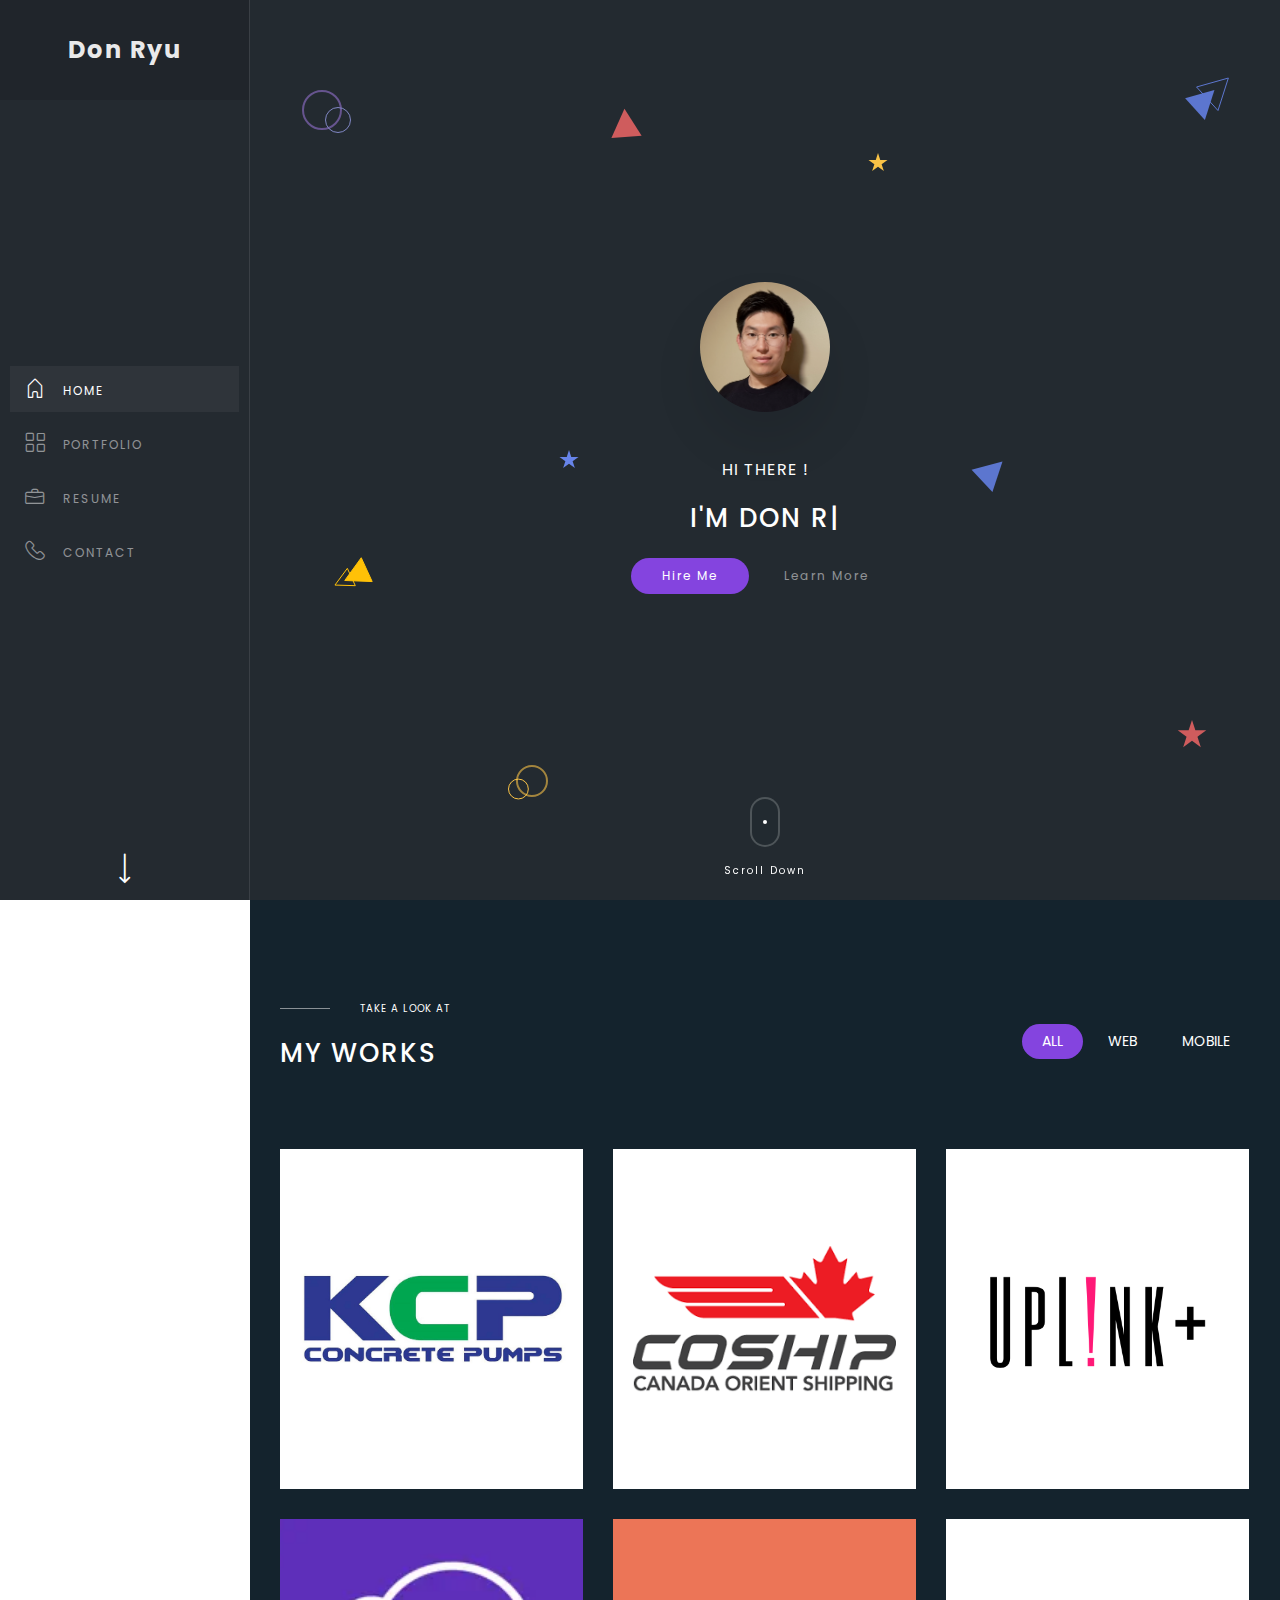
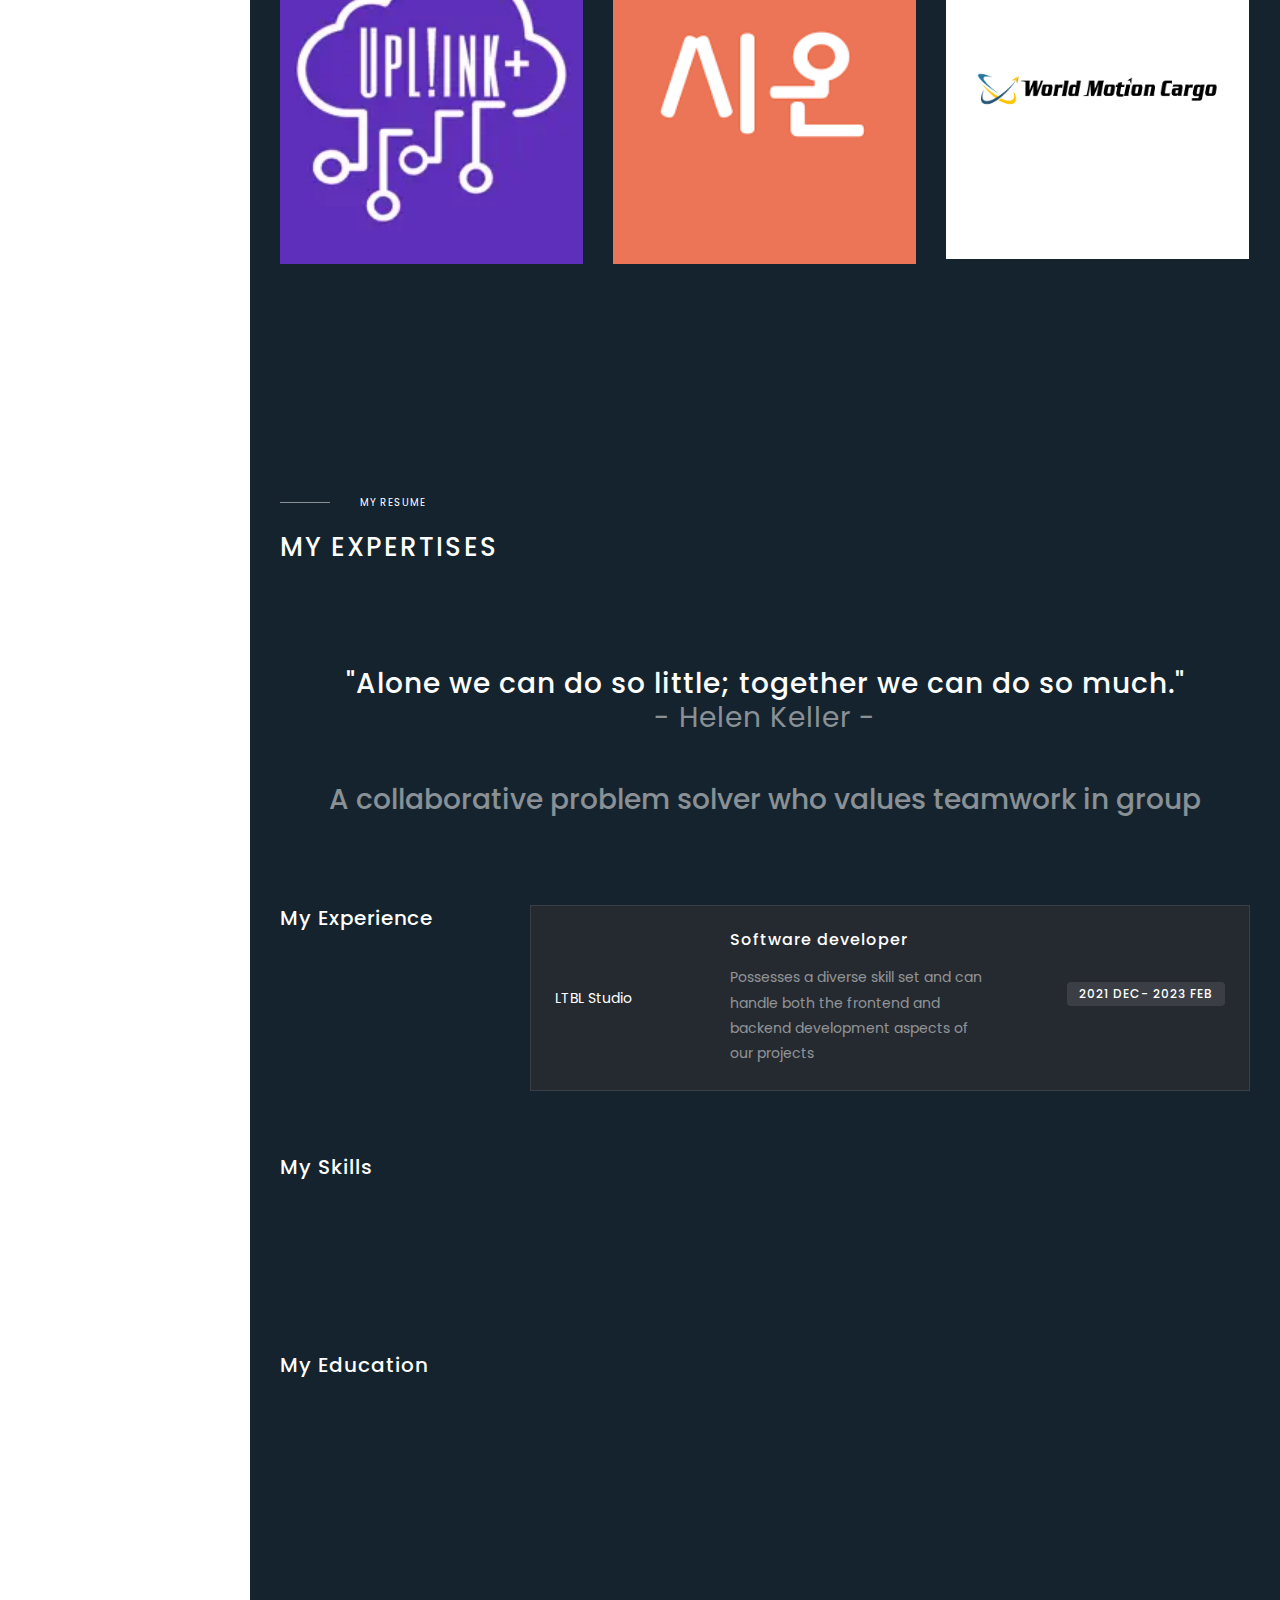
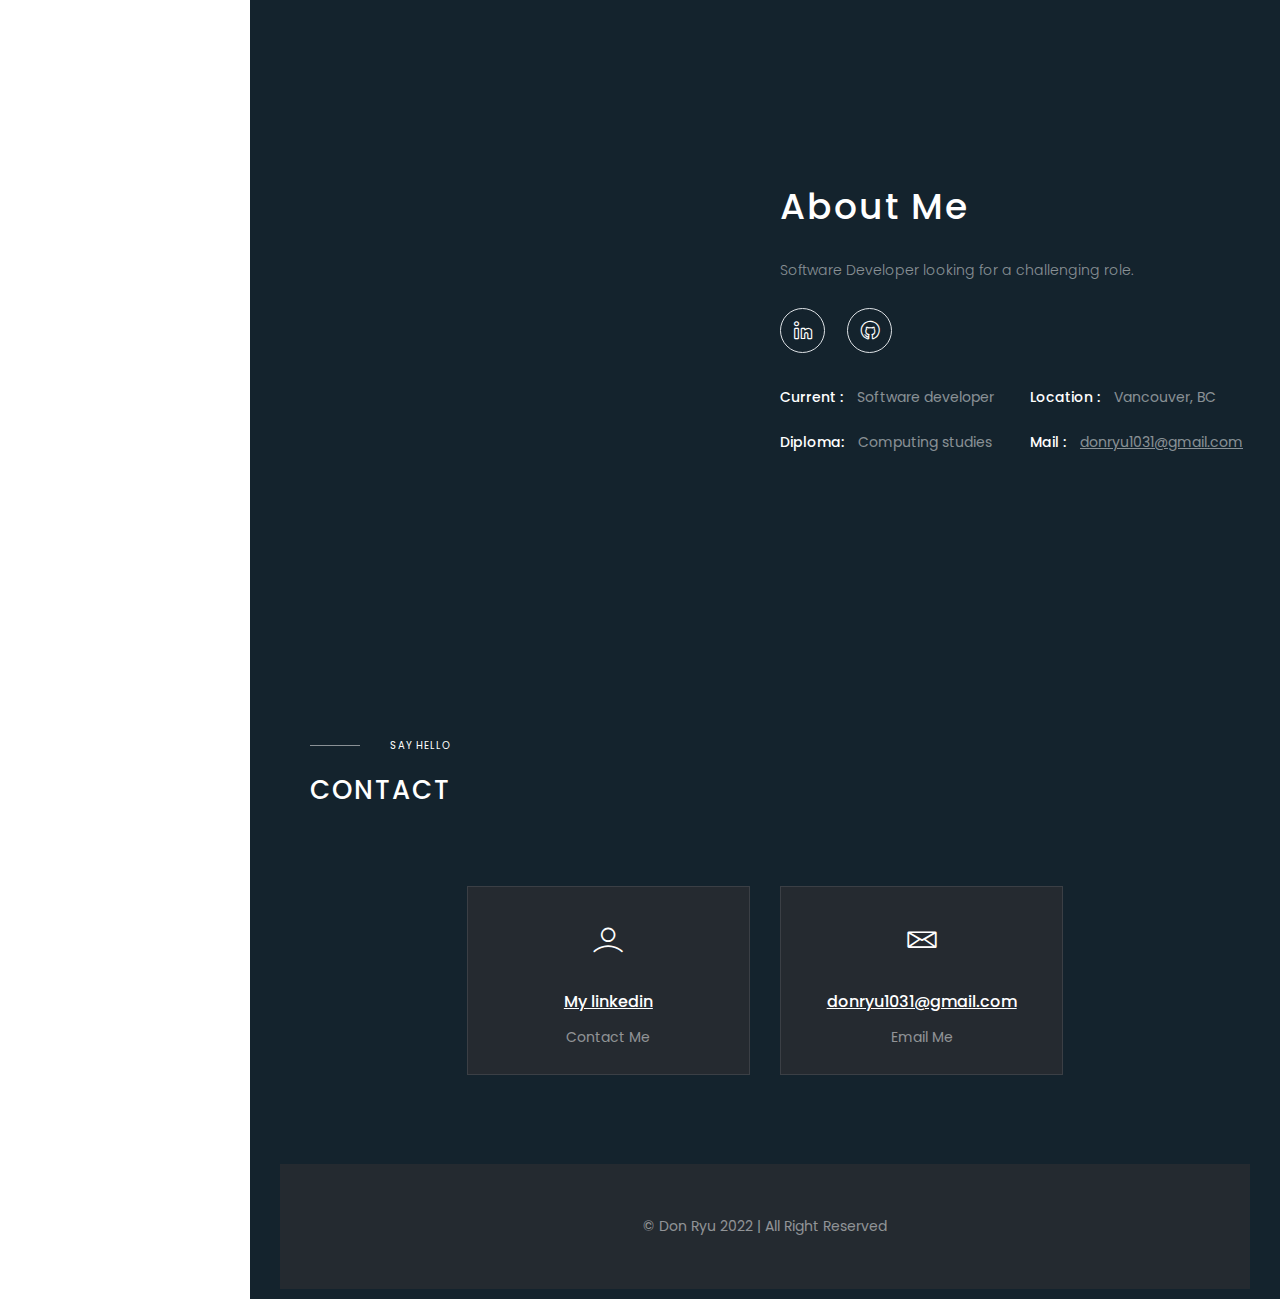
==== index.html @ 954c7724 "edit stack" ====
<!DOCTYPE html>
<html lang="en">
<head>
    <meta charset="UTF-8">
    <meta name="viewport" content="width=device-width, initial-scale=1">
    <title>Don Ryu</title>
    <meta name="description" content="Decker - Portfolio/CV/Resume HTML Template"/>
    <meta name="keywords"
          content="blog, business card, creative, creative portfolio, cv theme, online resume, personal, portfolio, professional cv, responsive portfolio, resume, resume theme, vcard"/>
    <meta name="author" content="beingeorge"/>
    <meta name="theme-color" content="#000">

    <!-- Vendor Css-->
    <link rel="stylesheet" href="assets/css/vendor.css"/>
    <link rel="stylesheet" href="assets/css/LineIcons.min.css"/>
    <link rel="stylesheet" href="assets/css/jquery.fancybox-1.3.4.css"/>
    <link rel="stylesheet" type="text/css" href="assets/css/photoswipe.min.css"/>
    <link rel="stylesheet" type="text/css" href="assets/css/default-skin.min.css"/>

    <!-- Settings style Css -->
    <link href="assets/css/settings.css" rel="stylesheet">

    <!-- AnjTemplate style Css -->
    <link href="assets/css/theme-dark.css" rel="stylesheet">
    <!-- <link href="assets/css/theme-light.css" rel="stylesheet"> -->
    <!-- Custom style Css -->
    <link href="assets/css/custom.css" rel="stylesheet">
</head>

<body data-spy="scroll" data-target=".navbar-collapse">

<!-- START: Preloader -->
<div id="preloader" class="preloader">
    <div class="spinner">
        <div class="spinner-grow" role="status">
        </div>
        <span class="sr-only">Loading...</span>
    </div>
</div>
<!-- END: Preloader -->

<!-- START: Aside -->
<aside class="header header-v2">
    <!-- START: NAVBAR -->

    <div class="nav-wrapper">

        <div class="navbar-toggler">
            <svg class="ham hamRotate ham1" viewBox="0 0 100 100" width="60">
                <path class="line top"
                      d="m 30,33 h 40 c 0,0 9.044436,-0.654587 9.044436,-8.508902 0,-7.854315 -8.024349,-11.958003 -14.89975,-10.85914 -6.875401,1.098863 -13.637059,4.171617 -13.637059,16.368042 v 40"/>
                <path class="line middle" d="m 30,50 h 40"/>
                <path class="line bottom"
                      d="m 30,67 h 40 c 12.796276,0 15.357889,-11.717785 15.357889,-26.851538 0,-15.133752 -4.786586,-27.274118 -16.667516,-27.274118 -11.88093,0 -18.499247,6.994427 -18.435284,17.125656 l 0.252538,40"/>
            </svg>
        </div>

        <nav class="navbar text-center align-items-center justify-content-center">

            <div class="collapse navbar-collapse show" id="navbarCollapse">
                <div class="about-avatar mb-5">
                    <div class="about-avatar-details">
                        <h1>Don Ryu</h1>
                    </div>
                </div>
                <ul class="navbar-nav mx-auto">
                    <li class="nav-item">
                        <a class="nav-link ripple active" href="#home">
                            <i class="lni-home"></i>
                            <span>Home</span>
                        </a>
                    </li>
                    <!-- <li class="nav-item">
                        <a class="nav-link ripple" href="#services">
                            <i class="lni-offer"></i>
                            <span>Services</span>
                        </a>
                    </li> -->
                    <li class="nav-item">
                        <a class="nav-link ripple" href="#portfolio">
                            <i class="lni-grid-alt"></i>
                            <span>Portfolio</span>
                        </a>
                    </li>
                    <li class="nav-item">
                        <a class="nav-link ripple" href="#resume">
                            <i class="lni-briefcase"></i>
                            <span>resume</span>
                        </a>
                    </li>
                    <!-- <li class="nav-item">
                        <a class="nav-link ripple" href="#blog">
                            <i class="lni-pencil"></i>
                            <span>Blog</span>
                        </a>
                    </li> -->
                    <li class="nav-item">
                        <a class="nav-link ripple" href="#contact">
                            <i class="lni-phone-handset"></i>
                            <span>Contact</span>
                        </a>
                    </li>
                </ul>
            </div>

            <div class="header-scroll">
                <i class='lni lni-arrow-down'></i>
                <span>Scroll Down</span>
            </div>
        </nav>
    </div>
    <!-- END: NAVBAR -->
</aside>
<!-- START: Aside -->

<div class="page-wrapper section-dark">

    <!-- START: HOME -->
    <section class="section section-home " id="home">
        <div class="container h-100vh">
            <div class="row justify-content-center align-items-center  h-100vh">
                <div class="col-md-8 text-center">
                    <div class="hero-img-wrap mb-5">
                        <img class="hero-img img-fluid" src="assets/images/about.png" alt="About Picture">
                    </div>

                    <div class="hero-right mt-5 mt-md-0 text-center " data-wow-delay="300ms">
                        <h5>HI THERE !</h5>
                        <h1 class="my-4">I'M <span class="typed"
                                                   data-elements="Don Ryu.,Software developer."></span>
                        </h1>

                        <div class="hero-right--btns my-4">
                            <a href="#contact" class="btn ripple">Hire Me</a>
                            <a href="#resume" class="btn btn-link">Learn More</a>
                        </div>
                    </div>
                </div>
            </div>
        </div>

        <div class="hero-shapes" id="scene">
            <img class="shape1" data-depth="0.5" src="assets/images/shape1.svg" alt="Shape 1">
            <img class="shape2" data-depth="0.1" src="assets/images/shape2.svg" alt="Shape 1">
            <img class="shape3" data-depth="0.2" src="assets/images/shape3.svg" alt="Shape 1">
            <img class="shape4" data-depth="0.5" src="assets/images/shape4.svg" alt="Shape 1">
            <img class="shape5" data-depth="0.2" src="assets/images/shape5.svg" alt="Shape 1">
            <img class="shape6" data-depth="0.1" src="assets/images/shape6.svg" alt="Shape 1">
            <img class="shape7" data-depth="0.5" src="assets/images/shape7.svg" alt="Shape 1">
            <img class="shape8" data-depth="0.1" src="assets/images/shape8.svg" alt="Shape 1">
            <img class="shape9" data-depth="0.1" src="assets/images/shape9.svg" alt="Shape 1">
        </div>

        <div class="mouse-wrap">
            <div class="mouse"></div>
            <p>Scroll Down</p>
        </div>

    </section>
    <!-- END: HOME -->

    <!-- START: PORTFOLIO -->
    <section class="section section-dark" id="portfolio">
        <div class="container">
            <div class="row">
                <div class="col-md-4">
                    <div class="section-head">
                        <span>TAKE A LOOK AT</span>
                        <h2>My works</h2>
                    </div>
                </div>
                <div class="col-md-8">
                    <ul id="filter" class="filter mt-4">
                        <li class=" active" data-group="all">All</li>
                        <li class="" data-group="website">Web</li>
                        <li class="" data-group="mobile">Mobile</li>
                    </ul>
                </div>
            </div>
            <div class="section-inner p-0 p-md-5">
                <div class="list-items-container row">
                    <figure class="col-md-4 list-item" data-itemprop="associatedMedia" data-groups="all website"
                            style="width:100%;">
                        <img src="assets/images/kcp.jpeg" data-itemprop="thumbnail" alt="Image description"
                             style="height:340px; object-fit:contain; background-color:#ffff;"/>
                        <figcaption data-itemprop="caption description">

                            <div class="caption-inner">
                                <a href="https://concretepumphub.com/" target="_blank">
                                    <h3 class="portfolio-item-title">KCP used pump</h3>
                                    <div class="portfolio-item-desc">Used concrete pump sales website
                                    </div>
                                    <span class="portfolio-item-desc b-box rounded p-1 mt-3">Next</span>
                                    <span class="portfolio-item-desc b-box rounded p-1">TypeScript</span>

                                </a>
                            </div>
                        </figcaption>
                    </figure>
                    <figure class="col-md-4 list-item" data-itemprop="associatedMedia" data-groups="all website">
                        <img src="assets/images/coship.png" data-itemprop="thumbnail" alt="Image description"
                             style="padding:20px; height:340px; object-fit:contain; background-color:white;"/>
                        <figcaption data-itemprop="caption description">

                            <div class="caption-inner">
                                <a href="https://coship.ca" target="_blank">
                                    <h3 class="portfolio-item-title">Coship</h3>
                                    <div class="portfolio-item-desc">Shipping company website which has +500 users</div>
                                    <span class="portfolio-item-desc b-box rounded p-1 mt-3">React</span>
                                </a>
                            </div>

                        </figcaption>
                    </figure>
                    <figure class="col-md-4 list-item" data-itemprop="associatedMedia" data-groups="all website">

                        <img src="assets/images/uplink.png" data-itemprop="thumbnail" alt="Image description"
                             style="height:340px; object-fit:contain; background-color:#ffff; padding-right:30px;"/>

                        <figcaption data-itemprop="caption description">
                            <a href="https://iot.uplink.plus/admin/login" target="_blank">
                                <div class="caption-inner">
                                    <h3 class="portfolio-item-title">UPLINK+</h3>
                                    <div class="portfolio-item-desc">Automated controlling system admin platform</div>
                                    <span class="portfolio-item-desc b-box rounded p-1  mt-3">React</span>
                                </div>
                            </a>
                        </figcaption>
                    </figure>
                    <!-- <figure class="col-md-4 list-item" data-itemprop="associatedMedia" data-groups="all website">
                        <img src="assets/images/ktx.png" data-itemprop="thumbnail" alt="Image description"
                             style="padding:20px; height:340px; object-fit:contain; background-color:white;"/>
                        <figcaption data-itemprop="caption description">
                            <div class="caption-inner">
                                <a>
                                    <h3 class="portfolio-item-title">KTX</h3>
                                    <div class="portfolio-item-desc">Truck management system for KTX</div>
                                    <span class="portfolio-item-desc b-box rounded p-1 mt-3">Next</span>
                                    <span class="portfolio-item-desc b-box rounded p-1 mt-3">TypeScript</span>
                                </a>
                            </div>

                        </figcaption>
                    </figure> -->
                    <figure class="col-md-4 list-item" data-itemprop="associatedMedia" data-groups="all mobile">

                        <img src="assets/images/uplink-mobile.webp" data-itemprop="thumbnail" alt="Image description"
                             style="height:100%; min-height: 345px; object-fit:cover; background-color:#ffff ;"/>

                        <figcaption data-itemprop="caption description">

                            <div class="caption-inner">
                                <a href="https://play.google.com/store/apps/details?id=plus.uplink.iot" target="_blank">
                                    <h3 class="portfolio-item-title">UPLINK+ Mobile App</h3>
                                    <div class="portfolio-item-desc">Automated controlling app for home appliances</div>
                                    <span class="portfolio-item-desc b-box rounded p-1 mt-3">React Native</span>
                                    <span class="portfolio-item-desc b-box rounded p-1">IOS</span>
                                    <span class="portfolio-item-desc b-box rounded p-1">Android</span>
                                </a>
                            </div>

                        </figcaption>
                    </figure>
                    <!-- <figure class="col-md-4 list-item" data-itemprop="associatedMedia" data-groups="all mobile">

                            <img src="assets/images/bae.png" data-itemprop="thumbnail" alt="Image description" style="height:340px; object-fit:contain; background-color:#ffff ;"/>

                        <figcaption data-itemprop="caption description">
                            <div class="caption-inner">
                                <h3 class="portfolio-item-title">Clean Street Mobile App</h3>
                                <div class="portfolio-item-desc">Civil Complaint App for making clean street and residential area</div>
                                <span class="portfolio-item-desc b-box rounded p-1 mt-3">React Native</span>
                                <span class="portfolio-item-desc b-box rounded p-1">IOS</span>
                                <span class="portfolio-item-desc b-box rounded p-1">Android</span>
                            </div>
                        </figcaption>
                    </figure> -->

                    <!--                    <figure class="col-md-4 list-item" data-itemprop="associatedMedia" data-groups="all mobile">-->
                    <!--                        <img src="assets/images/bae.png" data-itemprop="thumbnail" alt="Image description"-->
                    <!--                             style="height:340px; object-fit:contain; background-color:#ffff ;"/>-->
                    <!--                        <figcaption data-itemprop="caption description">-->
                    <!--                            <div class="caption-inner">-->
                    <!--                                <a href="https://bae-fum.herokuapp.com/" target="_blank">-->
                    <!--                                    <h3 class="portfolio-item-title">Bae-fum Mobile App</h3>-->
                    <!--                                    <div class="portfolio-item-desc">Mobile App for reporting illegal trash dumping-->
                    <!--                                    </div>-->
                    <!--                                    <span class="portfolio-item-desc b-box rounded p-1 mt-3">React Native</span>-->
                    <!--                                    <span class="portfolio-item-desc b-box rounded p-1">IOS</span>-->
                    <!--                                    <span class="portfolio-item-desc b-box rounded p-1">Android</span>-->
                    <!--                                </a>-->
                    <!--                            </div>-->

                    <!--                        </figcaption>-->
                    <!--                    </figure>-->

                    <figure class="col-md-4 list-item" data-itemprop="associatedMedia" data-groups="all mobile">
                        <img src="assets/images/sion.webp" data-itemprop="thumbnail" alt="Image description"
                             style="height:100%; min-height: 345px; object-fit:cover; background-color:#ffff ;"/>
                        <figcaption data-itemprop="caption description">

                            <div class="caption-inner">
                                <a href="https://play.google.com/store/apps/details?id=com.sion&pli=1" target="_blank">
                                    <h3 class="portfolio-item-title">SION Mobile App</h3>
                                    <div class="portfolio-item-desc">Automated controlling app for home appliances (version2)
                                    </div>
                                    <span class="portfolio-item-desc b-box rounded p-1 mt-3">React Native</span>
                                    <span class="portfolio-item-desc b-box rounded p-1">IOS</span>
                                    <span class="portfolio-item-desc b-box rounded p-1">Android</span>
                                </a>
                            </div>

                        </figcaption>
                    </figure>
                    <figure class="col-md-4 list-item" data-itemprop="associatedMedia" data-groups="all website">

                        <img src="assets/images/wmc.png" data-itemprop="thumbnail" alt="Image description"
                             style="height:340px; object-fit:contain; background-color:#ffff ; padding:30px;"/>

                        <figcaption data-itemprop="caption description">

                            <div class="caption-inner">
                                <a href="http://wmc.uplink.plus/" target="_blank">
                                    <h3 class="portfolio-item-title">World Motion Cargo</h3>
                                    <div class="portfolio-item-desc">Shipping company website</div>
                                    <span class="portfolio-item-desc b-box rounded p-1 mt-3">WordPress</span>
                                </a>
                            </div>

                        </figcaption>
                    </figure>

                </div>
            </div>
        </div>
    </section>
    <!-- END: PORTFOLIO -->
    <!-- <div class="counter-wrapper b-box mt-0 mt-md-5">
        <div class="row">
            <div class="col-6 col-md-3">
                <div class="counter-text my-4 m-md-5 text-center">
                    <h3>
                        <span class="counter">80</span>%
                    </h3>
                    <p class="mt-4">Finding & Fixing bugs per project</p>
                </div>
            </div>
            <div class="col-6 col-md-3">
                <div class="counter-text my-4 m-md-5 text-center">
                    <h3>
                        <span class="counter">7</span>
                    </h3>
                    <p class="mt-4">Number of Professional Projects which I joined</p>
                </div>
            </div>
            <div class="col-6 col-md-3">
                <div class="counter-text my-4 m-md-5 text-center">
                    <h3>
                        <span class="counter">18</span>
                    </h3>
                    <p class="mt-4">Valid layouts</p>
                </div>
            </div>
            <div class="col-6 col-md-3">
                <div class="counter-text my-4 m-md-5 text-center">
                    <h3>
                        <span class="counter">200</span>
                    </h3>
                    <p class="mt-4">Cups of tea</p>
                </div>
            </div>
        </div>
    </div> -->
    <!-- </div>
</section> -->
    <!-- END: ABOUT -->

    <!-- START: SERVICES -->
    <!-- <section class="section section-light section-services pb-5" id="services">
        <div class="container">
            <div class="section-head">
                <span>WHAT I DO</span>
                <h2>My Services</h2>
            </div>

            <div class="section-inner p-0 p-md-5">
                <div class="row">
                    <div class="col-sm-6 col-lg-4">
                        <div class="services-list b-box" >
                            <div class="services-list-content">
                                <div class="list-icon list-icon-1">
                                    <i class="lni-color-pallet"></i>
                                </div>
                                <div class="mt-3">
                                    <h5 class="mb-0">Graphic Design</h5>
                                    <p class=" mt-3">Modern and mobile-ready website that will help of your marketing. Proin laoreet elementum ligula, ac tincidunt lorem accumsan nec.</p>
                                </div>
                            </div>
                        </div>
                    </div> -->
    <!-- <div class="col-sm-6 col-lg-4">
        <div class="services-list b-box">
            <div class="services-list-content">
                <div class="list-icon list-icon-2">
                    <i class="lni-laptop-phone"></i>
                </div>
                <div class="mt-3">
                    <h5 class="mb-0">Web Development</h5>
                    <p class=" mt-3">Modern and mobile-ready website that will help of your marketing. Proin laoreet elementum ligula, ac tincidunt lorem accumsan nec.</p>
                </div>
            </div>
        </div>
    </div>
    <div class="col-sm-6 col-lg-4">
        <div class="services-list b-box">
            <div class="services-list-content">
                <div class="list-icon list-icon-3">
                    <i class="lni-mobile"></i>
                </div>
                <div class="mt-3">
                    <h5 class="mb-0">Media Marketing</h5>
                    <p class=" mt-3">Modern and mobile-ready website that will help of your marketing. Proin laoreet elementum ligula, ac tincidunt lorem accumsan nec.</p>
                </div>
            </div>
        </div>
    </div> -->
    <!-- <div class="col-sm-6 col-lg-4">
        <div class="services-list b-box">
            <div class="services-list-content">
                <div class="list-icon list-icon-4">
                    <i class="lni-network"></i>
                </div>
                <div class="mt-3">
                    <h5 class="mb-0">Advetising</h5>
                    <p class=" mt-3">Modern and mobile-ready website that will help of your marketing. Proin laoreet elementum ligula, ac tincidunt lorem accumsan nec.</p>
                </div>
            </div>
        </div>
    </div>
    <div class="col-sm-6 col-lg-4">
        <div class="services-list b-box">
            <div class="services-list-content">
                <div class="list-icon list-icon-5">
                    <i class="lni-game"></i>
                </div>
                <div class="mt-3">
                    <h5 class="mb-0">Game Development</h5>
                    <p class=" mt-3">Modern and mobile-ready website that will help of your marketing. Proin laoreet elementum ligula, ac tincidunt lorem accumsan nec.</p>
                </div>
            </div>
        </div>
    </div> -->
    <!-- <div class="col-sm-6 col-lg-4">
        <div class="services-list b-box">
            <div class="services-list-content">
                <div class="list-icon list-icon-6">
                    <i class="lni-bar-chart"></i>
                </div>
                <div class="mt-3">
                    <h5 class="mb-0">Analytics</h5>
                    <p class=" mt-3">Modern and mobile-ready website that will help of your marketing. Proin laoreet elementum ligula, ac tincidunt lorem accumsan nec.</p>
                </div>
            </div>
        </div>
    </div>
</div>
</div>
</div>
</section> -->
    <!-- END: SERVICES -->
    <!-- START: RESUME -->
    <section class="section section-dark section-resume" id="resume">
        <div class="container">

            <div class="section-head">
                <span>My Resume</span>
                <h2>My Expertises</h2>
            </div>

            <div class="my-4 m-md-5 text-center">
                <!-- <p class="mt-4 mb-4 h3">Participate in developing..</p> -->
                <div style="display: flex; justify-content: center; width: 100%;">
                    <div style="margin: 0 10px">
                        <h3 class="mt-4 mb-4 h3">
                          "Alone we can do so little; together we can do so much."
                           <p> - Helen Keller -</p>
                        </h3>
                       
                    </div>
                    <!-- <div style="margin: 0 10px">
                        <h3 class="display-3">
                            +<span class="counter">3</span>
                        </h3>
                        <p>Mobile applications</p>
                    </div> -->
                </div>
                <p class="mt-4 mb-4 h3">A collaborative problem solver who values teamwork in group</p>
            </div>


            <div class="section-inner p-0 p-md-5" style="margin-top:90px;">
                <div class="section-resume-wrap">
                    <div class="section-experience mb-5">
                        <div class="row">
                            <div class="col-lg-3">
                                <h5 class="section-subHead mb-4">My Experience</h5>
                            </div>

                            <div class="col-lg-9">
                                <div class="ExperienceList pb-3">
                                    <div class="resume-list b-box p-4 ">
                                        <div class="row align-items-center">
                                            <div class="col-3 col-md-3 pb-3 pb-md-0">
                                                LTBL Studio
                                            </div>
                                            <div class="col-md-5 pb-2 pb-md-0">
                                                <h5 class="mb-3">Software developer</h5>
                                                <p>Possesses a diverse skill set and can handle both the frontend and backend development aspects of our projects</p>
                                            </div>
                                            <div class="col-md-4 text-md-right"><h6 class="badge badge-primary">2021
                                                DEC-  2023 Feb</h6></div>
                                        </div>
                                    </div>
                                </div>
                            </div>
                        </div>
                    </div>
                    <div class="section-skills-wrap mt-5">
                        <div class="row">
                            <div class="col-lg-3">
                                <h5 class="section-subHead mb-4"> My Skills</h5>
                            </div>
                            <div class="col-lg-9">
                                <div class="row ">
                                    <div class="col-md-6">

                                        <div class="resume-panel">
                                            <div class="mb-4 wow fadeInUp" data-wow-duration="1.5s">
                                                <h6>Languages</h6>
                                                <p class=".text-secondary mt-2">
                                                    TypeScript, Python
                                                </p>
                                            </div>

                                            <div class="mb-4 wow fadeInUp" data-wow-duration="1.5s"
                                                 data-wow-delay=".2s">
                                                <h6>Database</h6>
                                                <p class=".text-secondary mt-2">
                                                    MY SQL, MongoDB, MS SQL
                                                </p>

                                            </div>

                                        </div>
                                    </div>

                                    <div class="col-md-6">
                                        <div class="resume-panel">

                                            <div class="mb-4 wow fadeInUp" data-wow-duration="1.5s">
                                                <h6>Frameworks and Libraries</h6>
                                                <p class=".text-secondary mt-2">
                                                    React, React Native, Next, Electron, Node, Express
                                                </p>
                                            </div>
                                            <div class="mb-4 wow fadeInUp" data-wow-duration="1.5s">
                                                <h6>Others</h6>
                                                <p class=".text-secondary mt-2">
                                                    Git, AWS(RDS,EC2,S3)
                                                </p>
                                            </div>


                                        </div>
                                    </div>
                                </div>
                            </div>
                        </div>
                    </div>
                    <div class="section-education">
                        <div class="row">
                            <div class="col-lg-3">
                                <h5 class="section-subHead mb-4"> My Education</h5>
                            </div>
                            <div class="col-lg-9">
                                <div class="EducationList">
                                    <div class="row wow fadeInUp">
                                        <div class="col-md-6">
                                            <div class="resume-list mb-4">
                                                <div>
                                                    <h5>Diploma, Computing studies and information system</h5>
                                                    <h6 class="badge badge-danger d-inline-block my-3">Douglas
                                                        College</h6>
                                                    <h6 class="badge badge-danger d-inline-block my-3 ml-3">
                                                        2019-2021</h6>

                                                </div>
                                            </div>
                                        </div>
                                    </div>
                                </div>
                            </div>
                        </div>
                    </div>
                </div>
            </div>
        </div>
    </section>
    <!-- END: RESUME -->


    <!-- START: TESTIMONY -->
    <!-- <section class="section section-light section-testimony" id="testimony">
        <div class="container">
            <div class="section-head text-center">
                <span>Kind Words</span>
                <h2>testimonial</h2>
            </div>
            <div class="section-inner section-testimony--content p-3 p-md-5">
                <div class="row">
                    <div class="col-lg-12">
                        <div class="swiper-container swiper-testimony "  >
                            <div class="swiper-wrapper">
                                <div class="swiper-slide single-testimonials ">
                                    <div class="single-testimonials-in mx-auto text-center">
                                        <div class="single-testimonials-head p-5">
                                            <p>"Raw denim you probably haven't heard of them jean shorts Austin. Nesciunt tofu stumptown aliqua, retro synth master cleanse."</p>
                                        </div>
                                        <div class="single-testimonials-foot mx-auto mt-5">
                                            <img src="assets/images/avatar1.jpg" alt="" class="mx-auto b-box">
                                            <h4 class="mt-3 font-weight-bold">John Mark</h4>
                                            <span class="mt-1 d-block">Web Developer</span>
                                        </div>
                                    </div>
                                </div>

                                <div class="swiper-slide single-testimonials ">
                                    <div class="single-testimonials-in mx-auto text-center">
                                        <div class="single-testimonials-head p-5">
                                            <p>"Raw denim you probably haven't heard of them jean shorts Austin. Nesciunt tofu stumptown aliqua, retro synth master cleanse."</p>
                                        </div>
                                        <div class="single-testimonials-foot mx-auto mt-5">
                                            <img src="assets/images/about.jpg" alt="" class="mx-auto b-box">
                                            <h4 class="mt-3 font-weight-bold">Mark</h4>
                                            <span class="mt-1 d-block">CEO, Facebook</span>
                                        </div>
                                    </div>
                                </div>

                                <div class="swiper-slide single-testimonials ">
                                    <div class="single-testimonials-in mx-auto text-center">
                                        <div class="single-testimonials-head p-5">
                                            <p>"Raw denim you probably haven't heard of them jean shorts Austin. Nesciunt tofu stumptown aliqua, retro synth master cleanse."</p>
                                        </div>
                                        <div class="single-testimonials-foot mx-auto mt-5">
                                            <img src="assets/images/avatar1.jpg" alt="" class="mx-auto b-box">
                                            <h4 class="mt-3 font-weight-bold">Martin</h4>
                                            <span class="mt-1 d-block">Creative Designer</span>
                                        </div>
                                    </div>
                                </div>

                                <div class="swiper-slide single-testimonials ">
                                    <div class="single-testimonials-in mx-auto text-center">
                                        <div class="single-testimonials-head p-5">
                                            <p>"Raw denim you probably haven't heard of them jean shorts Austin. Nesciunt tofu stumptown aliqua, retro synth master cleanse."</p>
                                        </div>
                                        <div class="single-testimonials-foot mx-auto mt-5">
                                            <img src="assets/images/avatar1.jpg" alt="" class="mx-auto b-box">
                                            <h4 class="mt-3 font-weight-bold">Anj Joseph</h4>
                                            <span class="mt-1 d-block">Web Developer</span>
                                        </div>
                                    </div>
                                </div>

                            </div>
                            <div class="swiper-pagination"></div>
                        </div>

                        <div class="testimony-nav">
                            <a href="#" class="swiper-button-next"></a>
                            <a href="#" class="swiper-button-prev"></a>
                        </div>
                    </div>
                </div>
            </div>
        </div>
    </section> -->
    <!-- END: TESTIMONY -->
    <!-- START: ABOUT -->

    <section class="section section-dark section-about in" id="about">
        <div class="container">
            <div class="row justify-content-center align-items-center pb-5">

                <div class="col-md-6">
                    <div class="section-about--img wow fadeInUp" style="visibility: visible; animation-name: fadeInUp;">
                        <img class="img-fluid mx-auto d-block" src="assets/images/avatar.png" alt="About Picture">
                    </div>
                </div>

                <div class="col-md-6">
                    <div class="about-desc">
                        <div class="about-desc-content text-left">
                            <h2>About Me</h2>
                            <p class="mt-4 font-weight-light">Software Developer looking for a challenging role.</p>
                        </div>

                        <ul class="about-desc-social text-left my-4 list-unstyled list-inline">
                            <!-- <li class="list-inline-item"><a class="hover-state" href="#"><i class="lni lni-facebook-filled"></i></a></li> -->
                            <li class="list-inline-item"><a class="hover-state"
                                                            href="https://www.linkedin.com/in/dongheonryu/"><i
                                    class="lni lni-linkedin"></i></a></li>
                            <li class="list-inline-item"><a class="hover-state" href="https://github.com/DonRyu"><i
                                    class="lni lni-github"></i></a></li>
                            <!-- <li class="list-inline-item"><a class="hover-state" href="#"><i class="lni lni-dribbble"></i></a></li> -->
                        </ul>

                        <div class="about-desc-more text-left">
                            <div class="row">
                                <div class="col-lg-6">
                                    <div class="about-desc-info">
                                        <b>Current : </b>
                                        <span>Software developer</span>
                                    </div>
                                </div>
                                <div class="col-lg-6">
                                    <div class="about-desc-info">
                                        <b>Location : </b>
                                        <span>Vancouver, BC</span>
                                    </div>
                                </div>
                                <div class="col-lg-6">
                                    <div class="about-desc-info">
                                        <b>Diploma:</b>
                                        <span>Computing studies</span>
                                    </div>
                                </div>
                                <!-- <div class="col-lg-6">
                                    <div class="about-desc-info">
                                        <b>Phone : </b>
                                        <a href="tel:0987654321">236-863-9915</a>
                                    </div>
                                </div> -->
                                <div class="col-lg-6">
                                    <div class="about-desc-info">
                                        <b>Mail : </b>
                                        <a href="mailto:donryu1031@gmail.com">donryu1031@gmail.com</a>
                                    </div>
                                </div>
                            </div>
                        </div>
                    </div>
                </div>
            </div>


            <!-- START: CONTACT -->
            <section class="section section-dark section-contact" id="contact">
                <div class="container">
                    <div class="section-head">
                        <span>say Hello</span>
                        <h2>Contact </h2>
                    </div>

                    <div class="section-inner p-0 p-md-5">
                        <div class="contact-Otherdetails ">
                            <div class="contact-details">

                                <div class="row justify-content-center align-items-center">
                                    <div class="col-sm-6 col-lg-4">
                                        <div class="contact-details--panel p-4 b-box text-center mb-4 ">
                                            <div class="mb-3 list-icon list-icon-5">
                                                <i class="lni-user"></i>
                                            </div>
                                            <div class="mt-2">
                                                <a href="https://www.linkedin.com/in/dongheonryu/">
                                                    My linkedin</a>
                                                <p class="mt-2">Contact Me</p>
                                            </div>
                                        </div>
                                    </div>
                                    <div class="col-sm-6 col-lg-4">
                                        <div class="contact-details--panel p-4 b-box text-center mb-4 ">
                                            <div class="mb-3 list-icon list-icon-5">
                                                <i class="lni-envelope"></i>
                                            </div>
                                            <div class="mt-2">
                                                <a href="mailto:donryu1031@gmail.com">donryu1031@gmail.com</a>
                                                <p class="mt-2">Email Me</p>
                                            </div>
                                        </div>
                                    </div>
                                </div>
                            </div>
                            <!-- <div class="contact-form mt-5">
                                <form method="post" action="php/contact.php" id="contactForm"  data-toggle="validator">
                                    <h5 class="section-subHead mb-4"> Contact Form</h5>
                                    <div class="row">
                                        <div class="col-lg-6">
                                            <div class="form-group mb-3">
                                                <input name="name" id="name" type="text" class="form-control b-box" placeholder="Your Name *" required>
                                            </div>
                                        </div>
                                        <div class="col-lg-6">
                                            <div class="form-group mb-3">
                                                <input name="email" id="email" type="email" class="form-control b-box" placeholder="Your Email *" required>
                                            </div>
                                        </div>
                                    </div>
                                    <div class="row">
                                        <div class="col-lg-12">
                                            <div class="form-group mb-3">
                                                <input type="text" class="form-control b-box" id="subject" placeholder="Your Subject.." required>
                                            </div>
                                        </div>
                                    </div>
                                    <div class="row">
                                        <div class="col-lg-12">
                                            <div class="form-group mb-3">
                                                <textarea name="comments" id="comments" rows="4" class="form-control b-box" placeholder="Your message..."></textarea>
                                            </div>
                                        </div>
                                    </div>
                                    <div class="row">
                                        <div class="col-lg-12 mt-4 mb-5 text-center">
                                            <button type="submit" class="submitBnt btn btn-outline text-uppercase">Send</button>
                                        </div>
                                    </div>
                                </form>
                            </div>
                        </div> -->
                        </div>
                    </div>
            <!-- END: CONTACT -->
        </div>
        <!--START: FOOTER-->
        <footer class="footer section section-light position-absolute w-100" style="margin-top: 65px;">
            <div class="container">
                <p class="copyright text-center mb-0">&copy; Don Ryu 2022 | All Right Reserved</p>
            </div>
        </footer>
        <!--END: FOOTER-->

        <!-- Root element of PhotoSwipe. Must have class pswp. -->
        <div class="pswp" tabindex="-1" role="dialog" aria-hidden="true">

            <!-- Background of PhotoSwipe.
                 It's a separate element, as animating opacity is faster than rgba(). -->
            <div class="pswp__bg"></div>

            <!-- Slides wrapper with overflow:hidden. -->
            <div class="pswp__scroll-wrap">

                <!-- Container that holds slides. PhotoSwipe keeps only 3 slides in DOM to save memory. -->
                <!-- don't modify these 3 pswp__item elements, data is added later on. -->
                <div class="pswp__container">
                    <div class="pswp__item"></div>
                    <div class="pswp__item"></div>
                    <div class="pswp__item"></div>
                </div>

                <!-- Default (PhotoSwipeUI_Default) interface on top of sliding area. Can be changed. -->
                <div class="pswp__ui pswp__ui--hidden">
                    <div class="pswp__top-bar">
                        <!--  Controls are self-explanatory. Order can be changed. -->
                        <div class="pswp__counter"></div>
                        <button class="pswp__button pswp__button--close" title="Close (Esc)"></button>
                        <button class="pswp__button pswp__button--share" title="Share"></button>
                        <button class="pswp__button pswp__button--fs" title="Toggle fullscreen"></button>
                        <button class="pswp__button pswp__button--zoom" title="Zoom in/out"></button>

                        <!-- Preloader demo https://codepen.io/dimsemenov/pen/yyBWoR -->
                        <!-- element will get class pswp__preloader--active when preloader is running -->
                        <div class="pswp__preloader">
                            <div class="pswp__preloader__icn">
                                <div class="pswp__preloader__cut">
                                    <div class="pswp__preloader__donut"></div>
                                </div>
                            </div>
                        </div>
                    </div>

                    <div class="pswp__share-modal pswp__share-modal--hidden pswp__single-tap">
                        <div class="pswp__share-tooltip"></div>
                    </div>

                    <button class="pswp__button pswp__button--arrow--left" title="Previous (arrow left)">
                    </button>

                    <button class="pswp__button pswp__button--arrow--right" title="Next (arrow right)">
                    </button>

                    <div class="pswp__caption">
                        <div class="pswp__caption__center"></div>
                    </div>
                </div>
            </div>
        </div>

        <!-- JAVASCRIPTS -->

        <script src="assets/js/vendor.js"></script>

        <script src="assets/js/parallax.min.js"></script>
        <script src="assets/js/photoswipe.min.js"></script>
        <script src="assets/js/photoswipe-ui-default.min.js"></script>


        <!-- Custom Js -->
        <script src="assets/js/imagesloaded.pkgd.js"></script>
        <script src="assets/js/waypoints.min.js"></script>
        <script src="assets/js/jquery.counterup.min.js"></script>
        <script src="assets/js/jquery.shuffle.min.js"></script>
        <script src="assets/js/custom-shuffle-init.js"></script>
        <script src="assets/js/pswp.js"></script>

        <script src="assets/js/contact.js"></script>
        <script src="assets/js/custom.js"></script>
</body>
</html>
---- assets/css/default-skin.min.css ----
/*! PhotoSwipe Default UI CSS by Dmitry Semenov | photoswipe.com | MIT license */.pswp__button{width:44px;height:44px;position:relative;background:0;cursor:pointer;overflow:visible;-webkit-appearance:none;display:block;border:0;padding:0;margin:0;float:right;opacity:.75;-webkit-transition:opacity .2s;transition:opacity .2s;-webkit-box-shadow:none;box-shadow:none}.pswp__button:focus,.pswp__button:hover{opacity:1}.pswp__button:active{outline:0;opacity:.9}.pswp__button::-moz-focus-inner{padding:0;border:0}.pswp__ui--over-close .pswp__button--close{opacity:1}.pswp__button,.pswp__button--arrow--left:before,.pswp__button--arrow--right:before{background:url(default-skin.png) 0 0 no-repeat;background-size:264px 88px;width:44px;height:44px}@media(-webkit-min-device-pixel-ratio:1.1),(-webkit-min-device-pixel-ratio:1.09375),(min-resolution:105dpi),(min-resolution:1.1dppx){.pswp--svg .pswp__button,.pswp--svg .pswp__button--arrow--left:before,.pswp--svg .pswp__button--arrow--right:before{background-image:url(default-skin.svg)}.pswp--svg .pswp__button--arrow--left,.pswp--svg .pswp__button--arrow--right{background:0}}.pswp__button--close{background-position:0 -44px}.pswp__button--share{background-position:-44px -44px}.pswp__button--fs{display:none}.pswp--supports-fs .pswp__button--fs{display:block}.pswp--fs .pswp__button--fs{background-position:-44px 0}.pswp__button--zoom{display:none;background-position:-88px 0}.pswp--zoom-allowed .pswp__button--zoom{display:block}.pswp--zoomed-in .pswp__button--zoom{background-position:-132px 0}.pswp--touch .pswp__button--arrow--left,.pswp--touch .pswp__button--arrow--right{visibility:hidden}.pswp__button--arrow--left,.pswp__button--arrow--right{background:0;top:50%;margin-top:-50px;width:70px;height:100px;position:absolute}.pswp__button--arrow--left{left:0}.pswp__button--arrow--right{right:0}.pswp__button--arrow--left:before,.pswp__button--arrow--right:before{content:'';top:35px;background-color:rgba(0,0,0,0.3);height:30px;width:32px;position:absolute}.pswp__button--arrow--left:before{left:6px;background-position:-138px -44px}.pswp__button--arrow--right:before{right:6px;background-position:-94px -44px}.pswp__counter,.pswp__share-modal{-webkit-user-select:none;-moz-user-select:none;-ms-user-select:none;user-select:none}.pswp__share-modal{display:block;background:rgba(0,0,0,0.5);width:100%;height:100%;top:0;left:0;padding:10px;position:absolute;z-index:1600;opacity:0;-webkit-transition:opacity .25s ease-out;transition:opacity .25s ease-out;-webkit-backface-visibility:hidden;will-change:opacity}.pswp__share-modal--hidden{display:none}.pswp__share-tooltip{z-index:1620;position:absolute;background:#FFF;top:56px;border-radius:2px;display:block;width:auto;right:44px;-webkit-box-shadow:0 2px 5px rgba(0,0,0,0.25);box-shadow:0 2px 5px rgba(0,0,0,0.25);-webkit-transform:translateY(6px);-ms-transform:translateY(6px);transform:translateY(6px);-webkit-transition:-webkit-transform .25s;transition:transform .25s;-webkit-backface-visibility:hidden;will-change:transform}.pswp__share-tooltip a{display:block;padding:8px 12px;color:#000;text-decoration:none;font-size:14px;line-height:18px}.pswp__share-tooltip a:hover{text-decoration:none;color:#000}.pswp__share-tooltip a:first-child{border-radius:2px 2px 0 0}.pswp__share-tooltip a:last-child{border-radius:0 0 2px 2px}.pswp__share-modal--fade-in{opacity:1}.pswp__share-modal--fade-in .pswp__share-tooltip{-webkit-transform:translateY(0);-ms-transform:translateY(0);transform:translateY(0)}.pswp--touch .pswp__share-tooltip a{padding:16px 12px}a.pswp__share--facebook:before{content:'';display:block;width:0;height:0;position:absolute;top:-12px;right:15px;border:6px solid transparent;border-bottom-color:#FFF;-webkit-pointer-events:none;-moz-pointer-events:none;pointer-events:none}a.pswp__share--facebook:hover{background:#3e5c9a;color:#FFF}a.pswp__share--facebook:hover:before{border-bottom-color:#3e5c9a}a.pswp__share--twitter:hover{background:#55acee;color:#FFF}a.pswp__share--pinterest:hover{background:#CCC;color:#ce272d}a.pswp__share--download:hover{background:#DDD}.pswp__counter{position:absolute;left:0;top:0;height:44px;font-size:13px;line-height:44px;color:#FFF;opacity:.75;padding:0 10px}.pswp__caption{position:absolute;left:0;bottom:0;width:100%;min-height:44px}.pswp__caption small{font-size:11px;color:#BBB}.pswp__caption__center{text-align:left;max-width:420px;margin:0 auto;font-size:13px;padding:10px;line-height:20px;color:#CCC}.pswp__caption--empty{display:none}.pswp__caption--fake{visibility:hidden}.pswp__preloader{width:44px;height:44px;position:absolute;top:0;left:50%;margin-left:-22px;opacity:0;-webkit-transition:opacity .25s ease-out;transition:opacity .25s ease-out;will-change:opacity;direction:ltr}.pswp__preloader__icn{width:20px;height:20px;margin:12px}.pswp__preloader--active{opacity:1}.pswp__preloader--active .pswp__preloader__icn{background:url(preloader.gif) 0 0 no-repeat}.pswp--css_animation .pswp__preloader--active{opacity:1}.pswp--css_animation .pswp__preloader--active .pswp__preloader__icn{-webkit-animation:clockwise 500ms linear infinite;animation:clockwise 500ms linear infinite}.pswp--css_animation .pswp__preloader--active .pswp__preloader__donut{-webkit-animation:donut-rotate 1000ms cubic-bezier(0.4,0,0.22,1) infinite;animation:donut-rotate 1000ms cubic-bezier(0.4,0,0.22,1) infinite}.pswp--css_animation .pswp__preloader__icn{background:0;opacity:.75;width:14px;height:14px;position:absolute;left:15px;top:15px;margin:0}.pswp--css_animation .pswp__preloader__cut{position:relative;width:7px;height:14px;overflow:hidden}.pswp--css_animation .pswp__preloader__donut{-webkit-box-sizing:border-box;box-sizing:border-box;width:14px;height:14px;border:2px solid #FFF;border-radius:50%;border-left-color:transparent;border-bottom-color:transparent;position:absolute;top:0;left:0;background:0;margin:0}@media screen and (max-width:1024px){.pswp__preloader{position:relative;left:auto;top:auto;margin:0;float:right}}@-webkit-keyframes clockwise{0{-webkit-transform:rotate(0);transform:rotate(0)}100%{-webkit-transform:rotate(360deg);transform:rotate(360deg)}}@keyframes clockwise{0{-webkit-transform:rotate(0);transform:rotate(0)}100%{-webkit-transform:rotate(360deg);transform:rotate(360deg)}}@-webkit-keyframes donut-rotate{0{-webkit-transform:rotate(0);transform:rotate(0)}50%{-webkit-transform:rotate(-140deg);transform:rotate(-140deg)}100%{-webkit-transform:rotate(0);transform:rotate(0)}}@keyframes donut-rotate{0{-webkit-transform:rotate(0);transform:rotate(0)}50%{-webkit-transform:rotate(-140deg);transform:rotate(-140deg)}100%{-webkit-transform:rotate(0);transform:rotate(0)}}.pswp__ui{-webkit-font-smoothing:auto;visibility:visible;opacity:1;z-index:1550}.pswp__top-bar{position:absolute;left:0;top:0;height:44px;width:100%}.pswp__caption,.pswp__top-bar,.pswp--has_mouse .pswp__button--arrow--left,.pswp--has_mouse .pswp__button--arrow--right{-webkit-backface-visibility:hidden;will-change:opacity;-webkit-transition:opacity 333ms cubic-bezier(0.4,0,0.22,1);transition:opacity 333ms cubic-bezier(0.4,0,0.22,1)}.pswp--has_mouse .pswp__button--arrow--left,.pswp--has_mouse .pswp__button--arrow--right{visibility:visible}.pswp__top-bar,.pswp__caption{background-color:rgba(0,0,0,0.5)}.pswp__ui--fit .pswp__top-bar,.pswp__ui--fit .pswp__caption{background-color:rgba(0,0,0,0.3)}.pswp__ui--idle .pswp__top-bar{opacity:0}.pswp__ui--idle .pswp__button--arrow--left,.pswp__ui--idle .pswp__button--arrow--right{opacity:0}.pswp__ui--hidden .pswp__top-bar,.pswp__ui--hidden .pswp__caption,.pswp__ui--hidden .pswp__button--arrow--left,.pswp__ui--hidden .pswp__button--arrow--right{opacity:.001}.pswp__ui--one-slide .pswp__button--arrow--left,.pswp__ui--one-slide .pswp__button--arrow--right,.pswp__ui--one-slide .pswp__counter{display:none}.pswp__element--disabled{display:none !important}.pswp--minimal--dark .pswp__top-bar{background:0}
---- assets/css/settings.css ----
.settings_panel{
    position: fixed;
    right: -166px;
    top: 24%;
    width: 166px;
    background: #000;
    text-align: center;
    z-index: 999;
    opacity: 1;
    -webkit-transition: all 0.3s ease 0s;
    transition: all 0.3s ease 0s;
}
.settings_panel.active{
    right: 0px;
}
.toggle_bts {
    padding: 0;
    position: absolute;
    top: 0;
    right: 166px;
    height: 40px;
    line-height: 40px;
    -webkit-transition: all 0.3s ease 0s;
    transition: all 0.3s ease 0s;
    background: #000;
}
.toggle_bts a {
    float: left;
    display: block;
    width: 40px;
    height: 40px;
    font-size: 29px;
    color: #000;
    background: #fff;
    text-align: center;
}
.toggle_bts a i {
    font-size: 18px;
    line-height: 40px;
    color: #fff;
    animation-name: settings;
    animation-duration: 1.5s;
    animation-iteration-count: infinite;
    animation-timing-function: linear;
    display: block;
}

@-webkit-keyframes settings {
    0% {
        -webkit-transform: rotate(0deg);
    }   
    100% {
        -webkit-transform: rotate(360deg);
    }
}
@keyframes settings {
    0% {
        transform: rotate(0deg);
        -webkit-transform: rotate(0deg);
    }   
    100% {
        transform: rotate(360deg);
        -webkit-transform: rotate(360deg);
    }
}


.settings-content h5 {
    margin: 25px 0 15px 0;
    padding: 0 15px;
    display: block;
    font-size: 13px;
    line-height: 16px;
    color: #fff;
    text-transform: uppercase;
    font-weight: 500;
}
.colors-switch {
    text-align: center;
}
.colors-switch li{
    margin: 0 5px 5px 5px;
    display: inline-block;
}
.colors-switch a{
    display: block;
    height: 27px;
    width: 27px;
}
.colors-switch a.theme-green{
    background-color: #5ac24e;
}
.colors-switch a.theme-blue{
    background-color: #4e93e6;
}
.colors-switch a.theme-red{
    background-color: #ee534f;
}
.colors-switch a.theme-yellow{
    background-color: #FFC107;
}
.colors-switch a.theme-purple{
    background-color: #bb68c8;
}
.colors-switch a.theme-pink{
    background-color: #ee6192;
}
.colors-switch a.theme-grey{
    background-color: #607d8b;
}
.colors-switch a.theme-darkblue{
    background-color: #8444df;
}
.bg-demo{
    display: flex;
    flex-wrap: wrap;
    justify-content: center;
}
.bg-demo li{
    width: 50%;
    border: 1px solid #626262;
    color: #fff;
}
.bg-demo a{
    font-size: 12px;
    text-align: center;
    border-right: 1px solid #eee;
    display: block;
    padding: 5px 0;
    color: #444;
}


a.toggle-theme-panel {
    background: #000;
}

.bg-demo li a {
    color: #fff;
    border-color: #626262;
}
---- assets/css/theme-dark.css ----
/*-----------------
* [Master Stylesheet]
*
* Theme    : Decker - Portfolio/CV/Resume HTML Template
* Version  : 1.2
* Author   : beingeorge
* Support  : hello@beingeorge.com
* 
------------------*/


/*-----------------
  [ALL CONTENTS]

1. Reset.css
2. General 
3. Helper Classes 
4. Preloader
5. Header
6. About
7. Portfolio
8. Services
9. Freelance
10. Resume
11. Testimony
12. Blog
13. Contact
14. Footer 
15. All Media Queries

------------------*/


@import url('https://fonts.googleapis.com/css?family=Poppins:300,400,500,700&display=swap');


/* ---------------------------------------------- /*
* 1. Reset.css
/* ---------------------------------------------- /*

/* http://meyerweb.com/eric/tools/css/reset/
v2.0 | 20110126
License: none (public domain)
*/

html, body, div, span, applet, object, iframe,
h1, h2, h3, h4, h5, h6, p, blockquote, pre,
a, abbr, acronym, address, big, cite, code,
del, dfn, em, img, ins, kbd, q, s, samp,
small, strike, strong, sub, sup, tt, var,
b, u, i, center,
dl, dt, dd, ol, ul, li,
fieldset, form, label, legend,
table, caption, tbody, tfoot, thead, tr, th, td,
article, aside, canvas, details, embed,
figure, figcaption, footer, header, hgroup,
menu, nav, output, ruby, section, summary,
time, mark, audio, video {
	margin: 0;
	padding: 0;
	border: 0;
	font-size: 100%;
	vertical-align: baseline;
}
/* HTML5 display-role reset for older browsers */
article, aside, details, figcaption, figure,
footer, header, hgroup, menu, nav, section {
	display: block;
}
body {
	font: 400 14px/1.8 'Poppins', sans-serif;
	color: #fff;
	overflow-x: hidden;
}

ol, ul {
	list-style: none;
}
blockquote, q {
	quotes: none;
}
blockquote:before, blockquote:after,
q:before, q:after {
	content: '';
	content: none;
}
table {
	border-collapse: collapse;
	border-spacing: 0;
}


/* ---------------------------------------------- /*
* 2. General
/* ---------------------------------------------- */


body {
	overflow-x: hidden;
	background: #fff;
}

::selection {
	background: rgba(166, 175, 189, 0.3);
}

::-moz-selection {
	background: rgba(166, 175, 189, 0.3);
}

*, *:after, *:before {
	-webkit-box-sizing: border-box;
	-moz-box-sizing: border-box;
	box-sizing: border-box;
}

a, .ease-3 {
	-webkit-transition: all 0.3s ease-in-out 0s;
	   -moz-transition: all 0.3s ease-in-out 0s;
		-ms-transition: all 0.3s ease-in-out 0s;
		 -o-transition: all 0.3s ease-in-out 0s;
			transition: all 0.3s ease-in-out 0s;
}

a:link, 
a:visited, 
a:hover, 
a:active {
	text-decoration: none;
}

p {
	color: rgba(255, 255, 255, .5);
	font-weight: 400;
}

h1, h2, h3, h4, h5, h6 {
	font-family: 'Poppins', sans-serif;
	letter-spacing: 2px;
	color: #fff;
	font-weight: 500;
}

h1 {
	font-size: 34px;
}

h2 {
	font-size: 36px;
	margin: 0 0 30px;
}

h3 {
	font-size: 24px;
	letter-spacing: 1px;
	margin: 0 0 5px;
}

h4 {
	font-size: 20px;
	letter-spacing: 1px;
}

h5 {
	font-size: 16px;
	letter-spacing: 1px;
	font-weight: 400;
}

h6 {
	font-size: 14px;
	letter-spacing: 1px;
	font-weight: 400;
}

img {
	max-width: 100%;
	vertical-align: middle;
}

textarea {
	height: 100px;
	resize: none;
}

b, strong {
	font-weight: 500;
}

/* ---------------------------------------------- 
* 3. Helper Classes 
/* ---------------------------------------------- */

.section {
	padding: 100px 0;
	position: relative;
	background-color: #232a30;
}

.section .container {
	padding: 0 30px;
}

.text-custom{
	color: #30b6e4!important
}

.h-100vh{
	height: 100vh;
}

.btn {
	padding: 8px 30px;
	font-size: 12px;
	font-weight: 400;
	transition: all 0.5s;
	letter-spacing: 2px;
	color: #fff;
	box-shadow: none;
	text-transform: capitalize;
	outline: none !important;
	background-color: #8444df;
	border-radius: 0px;
	position: relative;
	overflow: hidden;
	border-radius: 40px;
}

.btn:hover {
	color: #fff;
	box-shadow: 0px 10px 40px 0px rgba(0,0,0,0.2);
}

.btn-link {
	background: transparent;
	color: rgba(255, 255, 255, .5);
}

.btn-link:hover {
	color: #fff;
	box-shadow: none;
	text-decoration: none;
}

.btn-small {
	padding: 7px 10px;
	font-size: 12px;
}

.rounded-full {
	border-radius: 50%;
}

.page-content-wrap {
	margin-left: 50%;
	width: 50%;
	background: #F8FAFB;
}

.b-box {
	background: #fff;
	border-radius: 0;
	overflow: hidden;
	border: 1px solid rgba(255, 255, 255, .1);
	-webkit-transition: all 0.3s ease-in-out 0s;
	-moz-transition: all 0.3s ease-in-out 0s;
	-ms-transition: all 0.3s ease-in-out 0s;
	-o-transition: all 0.3s ease-in-out 0s;
	transition: all 0.3s ease-in-out 0s;
	/* box-shadow: 0px 4px 8px rgba(134, 151, 168, 0.1); */
}

.header-banner {
	position: fixed;
	top: 0;
	left: 0;
	right: 0;
	width: 50%;
	height: 100%;
	background: #fbd0a1;
}

.header-open .header {
	left: 0;
}

.header-scroll {
	position: absolute;
	bottom: 0;
	color: #fff;
	font-size: 31px;
	left: 0;
	transition: 0.2s;
	right: 0;
}

.header-scroll span {
	position: absolute;
	font-size: 12px;
	top: 12px;
	white-space: nowrap;
	display: none;
}

.section-head {
	position: relative;
	margin-bottom: 80px;
}

.section-head h2 {
	font-size: 26px;
	z-index: 1;
	text-transform: uppercase;
	display: block;
	width: 100%;
	font-weight: 500;
	margin: 0
}

.section-head span {
	padding-bottom: 20px;
	display: block;
	font-size: 10px;
	text-transform: uppercase;
	letter-spacing: 1px;
	position: relative;
	padding-left: 80px;
	display: block;
}

.section-head span:before {
	content: "";
	position: absolute;
	left: 0;
	top: 8px;
	width: 50px;
	height: 1px;
	background: rgba(255, 255, 255, .5);
}

.section-head span:after {
	content: "";
	position: absolute;
	left: 50px;
	height: 5px;width: 5px;
	/* background: #333; */
	top: 6px;
	border-radius: 50%;
}

.section-head.text-center {
	display: flex;
	flex-wrap: wrap;
	justify-content: center;
}

.section-head.text-center span {
	margin-left: -80px;
}

.section-light {
	background: #242a30;
}

.section-dark {
	background: #14232d;
}

.section-light .b-box {
	background: #F8FAFB;
}

.section-dark .b-box {
	background: rgb(37, 42, 48);
}

.section-subHead {
	font-size: 20px;
	font-weight: 500;
	margin: 0px 0 20px;
}

.section-inner {
	padding: 0 !important;
}

/* ---------------------------------------------- 
* 4. Preloader
/* ---------------------------------------------- */

.preloader {
	position: fixed;
	left: 0;
	right: 0;
	top: 0;
	bottom: 0;
	height: 100%;
	width: 100%;
	background-color: #242a30;
	z-index: 9999;
}

.preloader.loaded {
	opacity: 0;
	visibility: hidden;
	transition-delay: 2s;
	-webkit-transition: all 0.3s ease-in-out 0s;
	-moz-transition: all 0.3s ease-in-out 0s;
	-ms-transition: all 0.3s ease-in-out 0s;
	-o-transition: all 0.3s ease-in-out 0s;
	transition: all 0.3s ease-in-out 0s;
}

.preloader.loaded .spinner {
	opacity: 0;
	visibility: hidden;
}


.spinner {
	display: flex;
	position: fixed;
	left: 0;
	right: 0;
	height: 100%;
	width: 100%;
	justify-content: center;
	align-items: center;
	color: #fff;
	z-index: 3
}

/* ---------------------------------------------- 
* 5. Header
/* ---------------------------------------------- */

.ham {
	cursor: pointer;
	-webkit-tap-highlight-color: transparent;
	transition: transform 400ms;
	-moz-user-select: none;
	-webkit-user-select: none;
	-ms-user-select: none;
	user-select: none;
}
.navbar-toggler.active .ham{
	transform: rotate(45deg);
}
.hamRotate180.active {
	transform: rotate(180deg);
}
.line {
	fill:none;
	transition: stroke-dasharray 400ms, stroke-dashoffset 400ms;
	stroke: #fff;
	stroke-width:3.5;
	stroke-linecap:round;
}
.ham1 .top {
	stroke-dasharray: 40 139;
}
.ham1 .bottom {
	stroke-dasharray: 40 180;
}
.navbar-toggler.active .top {
	stroke-dashoffset: -98px;
}
.navbar-toggler.active .bottom {
	stroke-dashoffset: -138px;
}

.nav-wrapper .navbar-toggler {
	position: fixed;
	right: 0;
	z-index: 20;
	top: 0;
	padding: 0;
	display: none;
}

.nav-wrapper .navbar {
	/* background: #2a2d35; */
	transition: all 750ms cubic-bezier(0.8, 0, 0.55, 0.94);
	padding-bottom: 40px;
	padding: 0;
	width: 100%;
}

.nav-wrapper .navbar.active {
	transform: translate3d(0%, 0, 0);
}

.nav-wrapper .navbar-nav {
	display: block;
}

.header.header-v2 {
	width: 250px;
}

.header-v2 .navbar-nav .nav-link {
    display: block;
}

.header-v2 .navbar-nav .nav-link span {
	display: inline-block;
}

.navbar-nav .nav-link span {
    font-size: 12px;
    display: none;
}

.header-v2 .navbar-nav .nav-link i {
    margin-right: 10px;
}

.navbar {
	height: 100%;
}

.navbar-nav .nav-link {
	font-size: 16px;
	letter-spacing: 2px;
	color: rgba(255, 255, 255, .5);
	text-transform: uppercase;
	padding-left: 10px;
	opacity: 1;
	padding-right: 5px;
	display: block;
	margin-bottom: 8px;
	padding: 10px 15px;
	text-align: left;
	vertical-align: middle;
	line-height: normal;
	overflow: hidden;
	position: relative;
	margin: 0 auto 8px;
	display: inline-block;
}

.navbar-nav .nav-link:after {
	position: absolute;
	content: "";
	left: 0;
	right: 0;
	width: 100%;
	height: 0;
	background: #fbd0a1;
	bottom: 20px;
	z-index: -1;
	opacity: 0;
	visibility: hidden;
	-webkit-transition: all 0.3s ease-in-out 0s;
	-moz-transition: all 0.3s ease-in-out 0s;
	-ms-transition: all 0.3s ease-in-out 0s;
	-o-transition: all 0.3s ease-in-out 0s;
	transition: all 0.3s ease-in-out 0s;
}

.navbar-nav .nav-link.active {
	opacity: 1;
}

.navbar-nav .nav-link i {
	width: auto;
	font-size: 20px;
	position: relative;
	top: 2px;
}

.navbar-nav .nav-link:hover, .navbar-nav .nav-link.active {
	color: #fff;
	background: rgba(255,255,255,.05);
}

.header {
	float: left;
	position: fixed;
	top: 0;
	left: 0;
	height: 100vh;
	bottom: 0;
	width: 100px;
	z-index: 999;
	-webkit-transition: all 0.3s ease-in-out 0s;
	-moz-transition: all 0.3s ease-in-out 0s;
	-ms-transition: all 0.3s ease-in-out 0s;
	-o-transition: all 0.3s ease-in-out 0s;
	transition: all 0.3s ease-in-out 0s;
	padding: 0 10px;
	max-width: 300px;
	background: #242a30;
	border-right: 1px solid rgba(255,255,255,.1);
}

.header.header-v2 + .page-wrapper {
	width: calc(100% - 250px);
	float: left;
	margin-left: 250px;	
}

.page-wrapper {
	width: calc(100% - 100px);
	float: left;
	margin-left: 100px;
	overflow: hidden;
	margin-top: 0;
	/* box-shadow: -10px 0px 50px 0px rgba(0,0,0,0.1); */
	-webkit-transition: all 0.3s ease-in-out 0s;
	-moz-transition: all 0.3s ease-in-out 0s;
	-ms-transition: all 0.3s ease-in-out 0s;
	-o-transition: all 0.3s ease-in-out 0s;
	transition: all 0.3s ease-in-out 0s;
}

.page-overlay {
	display: none;
}

.page-overlay .overlay-1,
.page-overlay .overlay-2 {
	content: "";
	position: fixed;
	background: #fff;
	width: 100%;
	height: 100%;
	border-radius: 20px;
	z-index: 0;
}

.page-overlay .overlay-1 {
	top: 80px;
	left: 320px;
	opacity: 0.3;
}

.page-overlay .overlay-2 {
	top: 130px;
	left: 290px;
	opacity: 0.2;
}

.page-wrapper-in {
	overflow: auto;
	height: 100%;
	overflow: auto;
}

.nav-wrapper {
	height: 100%;
	position: relative;
}

.header-footer {
	position: absolute;
	left: 0;
	right: 0;
	bottom: 0;
}

.header-footer ul {
	padding: 25px;
}

.header-footer a {
	color: #fff;
	height: 30px;
	width: 30px;
	display: block;
}

/* ---------------------------------------------- 
* 6. Home
/* ---------------------------------------------- */

.section-home {
	position: relative;
	padding: 0;
}

.hero-img {
	height: 130px;
	width: 130px;
	object-fit: cover;
	border-radius: 50%;
	z-index: 1;
	position: relative;
	margin: 0 auto;
	box-shadow: 0px 30px 50px rgba(0,0,0,0.1);
}

.hero-img-wrap {
	position: relative;
}

.hero-right h1 {
	text-transform: uppercase;
	font-size: 26px;
}

.hero-right p {
	font-size: 16px;
}

.section-about--img  img {
	max-width: 400px;
	object-fit: cover;
	width: 100%;
}

.about-desc-social li a {
	display: block;
	text-align: center;
	border: 1px solid #dee2e6;
	color: #fff;
	height: 45px;
	width: 45px;
	line-height: 47px;
	border-radius: 50px;
	overflow: hidden;
}

.about-desc-social a {
	font-size: 20px;
	margin-right: 10px;
}

.section-home-v3 > .container{
	position: relative;
	z-index: 1;
}

.section-home-v3:after {
	position: absolute;
	content: "";
	background: #000;
	top: 0;
	right: 0;
	left: 0;
	height: 100%;
	width: 100%;
	opacity: 0.4;
}

.hero-bg-wrap {
    position: absolute !important;
    left: 0;
    right: 0;
    top: 0;
    bottom: 0;
    object-fit: cover;
    transform: scale(1.1) !important;
}

.hero-bg {
    height: 100%;
    width: 100%;
    object-fit: cover;
}

.mouse-wrap {
	position: absolute;
	right: 0;
	left: 0;
	margin: 0 auto;
	bottom: 20px;
}

.section-home-v3 .hero-img {
    height: 320px;
    width: 320px;
    border: 10px solid rgba(255, 255, 255, .3);
}

section#home [class*="col-"] {
	position: static;
}

.mouse {
  background: #4e5559 -webkit-gradient(linear, left top, left bottom, from(transparent), color-stop(50%, transparent), color-stop(50%, #ffffff), to(#ffffff));
  background: #4e5559 linear-gradient(transparent 0%, transparent 50%, #ffffff 50%, #ffffff 100%);
  position: relative;
  width: 30px;
  height: 50px;
  border-radius: 100px;
  background-size: 100% 200%;
  -webkit-animation: colorSlide 5s linear infinite, nudgeMouse 5s ease-out infinite;
  animation: colorSlide 5s linear infinite, nudgeMouse 5s ease-out infinite;
  margin: 0 auto;
}
.mouse:before, .mouse:after {
  content: "";
  position: absolute;
  top: 0;
  right: 0;
  bottom: 0;
  left: 0;
  margin: auto;
}
.mouse:before {
  width: 26px;
  height: 46px;
  background-color: #222a30;
  border-radius: 100px;
}
.mouse:after {
  background-color: #ffffff;
  width: 4px;
  height: 4px;
  border-radius: 100%;
  -webkit-animation: trackBallSlide 5s linear infinite;
  animation: trackBallSlide 5s linear infinite;
}

.mouse-wrap p {
	  margin-top: 15px;
	  letter-spacing: 2px;
	  color: #ffffff;
	  -webkit-animation: colorText 5s ease-out infinite, nudgeText 5s ease-out infinite;
	  animation: colorText 5s ease-out infinite, nudgeText 5s ease-out infinite;
	  font-size: 10px;
	  text-align: center;
}

@-webkit-keyframes colorSlide {
  0% {
	background-position: 0% 100%;
  }
  20% {
	background-position: 0% 0%;
  }
  21% {
	background-color: #4e5559;
  }
  29.99% {
	background-color: #ffffff;
	background-position: 0% 0%;
  }
  30% {
	background-color: #4e5559;
	background-position: 0% 100%;
  }
  50% {
	background-position: 0% 0%;
  }
  51% {
	background-color: #4e5559;
  }
  59% {
	background-color: #ffffff;
	background-position: 0% 0%;
  }
  60% {
	background-color: #4e5559;
	background-position: 0% 100%;
  }
  80% {
	background-position: 0% 0%;
  }
  81% {
	background-color: #4e5559;
  }
  90%, 100% {
	background-color: #ffffff;
  }
}

@keyframes colorSlide {
  0% {
	background-position: 0% 100%;
  }
  20% {
	background-position: 0% 0%;
  }
  21% {
	background-color: #4e5559;
  }
  29.99% {
	background-color: #ffffff;
	background-position: 0% 0%;
  }
  30% {
	background-color: #4e5559;
	background-position: 0% 100%;
  }
  50% {
	background-position: 0% 0%;
  }
  51% {
	background-color: #4e5559;
  }
  59% {
	background-color: #ffffff;
	background-position: 0% 0%;
  }
  60% {
	background-color: #4e5559;
	background-position: 0% 100%;
  }
  80% {
	background-position: 0% 0%;
  }
  81% {
	background-color: #4e5559;
  }
  90%, 100% {
	background-color: #ffffff;
  }
}
@-webkit-keyframes trackBallSlide {
  0% {
	opacity: 1;
	-webkit-transform: scale(1) translateY(-10px);
			transform: scale(1) translateY(-10px);
  }
  6% {
	opacity: 1;
	-webkit-transform: scale(0.9) translateY(5px);
			transform: scale(0.9) translateY(5px);
  }
  14% {
	opacity: 0;
	-webkit-transform: scale(0.4) translateY(20px);
			transform: scale(0.4) translateY(20px);
  }
  15%, 19% {
	opacity: 0;
	-webkit-transform: scale(0.4) translateY(-10px);
			transform: scale(0.4) translateY(-10px);
  }
  28%, 29.99% {
	opacity: 1;
	-webkit-transform: scale(1) translateY(-10px);
			transform: scale(1) translateY(-10px);
  }
  30% {
	opacity: 1;
	-webkit-transform: scale(1) translateY(-10px);
			transform: scale(1) translateY(-10px);
  }
  36% {
	opacity: 1;
	-webkit-transform: scale(0.9) translateY(5px);
			transform: scale(0.9) translateY(5px);
  }
  44% {
	opacity: 0;
	-webkit-transform: scale(0.4) translateY(20px);
			transform: scale(0.4) translateY(20px);
  }
  45%, 49% {
	opacity: 0;
	-webkit-transform: scale(0.4) translateY(-10px);
			transform: scale(0.4) translateY(-10px);
  }
  58%, 59.99% {
	opacity: 1;
	-webkit-transform: scale(1) translateY(-10px);
			transform: scale(1) translateY(-10px);
  }
  60% {
	opacity: 1;
	-webkit-transform: scale(1) translateY(-10px);
			transform: scale(1) translateY(-10px);
  }
  66% {
	opacity: 1;
	-webkit-transform: scale(0.9) translateY(5px);
			transform: scale(0.9) translateY(5px);
  }
  74% {
	opacity: 0;
	-webkit-transform: scale(0.4) translateY(20px);
			transform: scale(0.4) translateY(20px);
  }
  75%, 79% {
	opacity: 0;
	-webkit-transform: scale(0.4) translateY(-10px);
			transform: scale(0.4) translateY(-10px);
  }
  88%, 100% {
	opacity: 1;
	-webkit-transform: scale(1) translateY(-10px);
			transform: scale(1) translateY(-10px);
  }
}
@keyframes trackBallSlide {
  0% {
	opacity: 1;
	-webkit-transform: scale(1) translateY(-10px);
			transform: scale(1) translateY(-10px);
  }
  6% {
	opacity: 1;
	-webkit-transform: scale(0.9) translateY(5px);
			transform: scale(0.9) translateY(5px);
  }
  14% {
	opacity: 0;
	-webkit-transform: scale(0.4) translateY(20px);
			transform: scale(0.4) translateY(20px);
  }
  15%, 19% {
	opacity: 0;
	-webkit-transform: scale(0.4) translateY(-10px);
			transform: scale(0.4) translateY(-10px);
  }
  28%, 29.99% {
	opacity: 1;
	-webkit-transform: scale(1) translateY(-10px);
			transform: scale(1) translateY(-10px);
  }
  30% {
	opacity: 1;
	-webkit-transform: scale(1) translateY(-10px);
			transform: scale(1) translateY(-10px);
  }
  36% {
	opacity: 1;
	-webkit-transform: scale(0.9) translateY(5px);
			transform: scale(0.9) translateY(5px);
  }
  44% {
	opacity: 0;
	-webkit-transform: scale(0.4) translateY(20px);
			transform: scale(0.4) translateY(20px);
  }
  45%, 49% {
	opacity: 0;
	-webkit-transform: scale(0.4) translateY(-10px);
			transform: scale(0.4) translateY(-10px);
  }
  58%, 59.99% {
	opacity: 1;
	-webkit-transform: scale(1) translateY(-10px);
			transform: scale(1) translateY(-10px);
  }
  60% {
	opacity: 1;
	-webkit-transform: scale(1) translateY(-10px);
			transform: scale(1) translateY(-10px);
  }
  66% {
	opacity: 1;
	-webkit-transform: scale(0.9) translateY(5px);
			transform: scale(0.9) translateY(5px);
  }
  74% {
	opacity: 0;
	-webkit-transform: scale(0.4) translateY(20px);
			transform: scale(0.4) translateY(20px);
  }
  75%, 79% {
	opacity: 0;
	-webkit-transform: scale(0.4) translateY(-10px);
			transform: scale(0.4) translateY(-10px);
  }
  88%, 100% {
	opacity: 1;
	-webkit-transform: scale(1) translateY(-10px);
			transform: scale(1) translateY(-10px);
  }
}
@-webkit-keyframes nudgeMouse {
  0% {
	-webkit-transform: translateY(0);
			transform: translateY(0);
  }
  20% {
	-webkit-transform: translateY(8px);
			transform: translateY(8px);
  }
  30% {
	-webkit-transform: translateY(0);
			transform: translateY(0);
  }
  50% {
	-webkit-transform: translateY(8px);
			transform: translateY(8px);
  }
  60% {
	-webkit-transform: translateY(0);
			transform: translateY(0);
  }
  80% {
	-webkit-transform: translateY(8px);
			transform: translateY(8px);
  }
  90% {
	-webkit-transform: translateY(0);
			transform: translateY(0);
  }
}
@keyframes nudgeMouse {
  0% {
	-webkit-transform: translateY(0);
			transform: translateY(0);
  }
  20% {
	-webkit-transform: translateY(8px);
			transform: translateY(8px);
  }
  30% {
	-webkit-transform: translateY(0);
			transform: translateY(0);
  }
  50% {
	-webkit-transform: translateY(8px);
			transform: translateY(8px);
  }
  60% {
	-webkit-transform: translateY(0);
			transform: translateY(0);
  }
  80% {
	-webkit-transform: translateY(8px);
			transform: translateY(8px);
  }
  90% {
	-webkit-transform: translateY(0);
			transform: translateY(0);
  }
}
@-webkit-keyframes nudgeText {
  0% {
	-webkit-transform: translateY(0);
			transform: translateY(0);
  }
  20% {
	-webkit-transform: translateY(2px);
			transform: translateY(2px);
  }
  30% {
	-webkit-transform: translateY(0);
			transform: translateY(0);
  }
  50% {
	-webkit-transform: translateY(2px);
			transform: translateY(2px);
  }
  60% {
	-webkit-transform: translateY(0);
			transform: translateY(0);
  }
  80% {
	-webkit-transform: translateY(2px);
			transform: translateY(2px);
  }
  90% {
	-webkit-transform: translateY(0);
			transform: translateY(0);
  }
}
@keyframes nudgeText {
  0% {
	-webkit-transform: translateY(0);
			transform: translateY(0);
  }
  20% {
	-webkit-transform: translateY(2px);
			transform: translateY(2px);
  }
  30% {
	-webkit-transform: translateY(0);
			transform: translateY(0);
  }
  50% {
	-webkit-transform: translateY(2px);
			transform: translateY(2px);
  }
  60% {
	-webkit-transform: translateY(0);
			transform: translateY(0);
  }
  80% {
	-webkit-transform: translateY(2px);
			transform: translateY(2px);
  }
  90% {
	-webkit-transform: translateY(0);
			transform: translateY(0);
  }
}
@-webkit-keyframes colorText {
  21% {
	color: #4e5559;
  }
  30% {
	color: #ffffff;
  }
  51% {
	color: #4e5559;
  }
  60% {
	color: #ffffff;
  }
  81% {
	color: #4e5559;
  }
  90% {
	color: #ffffff;
  }
}
@keyframes colorText {
  21% {
	color: #4e5559;
  }
  30% {
	color: #ffffff;
  }
  51% {
	color: #4e5559;
  }
  60% {
	color: #ffffff;
  }
  81% {
	color: #4e5559;
  }
  90% {
	color: #ffffff;
  }
}


.hero-shapes {
	position: absolute !important;
	left: 0;
	right: 0;
	height: 100%;
	width: 100%;
	top: 0;
	bottom: 0;
}

img.shape1 {
	position: absolute !important;
	top: 10% !important;
	left: 5% !important;
}

img.shape2 {
	position: absolute !important;
	top: 12% !important;
	left: 35% !important;
}

img.shape3 {
	position: absolute !important;
	top: 85% !important;
	left: 25% !important;
}

img.shape4 {
	position: absolute !important;
	top: 80% !important;
	left: 90% !important;
}

img.shape5 {
	position: absolute !important;
	top: 60% !important;
	left: 7% !important;
}

img.shape6 {
	position: absolute !important;
	top: 50% !important;
	left: 70% !important;
}

img.shape7 {
	position: absolute !important;
	top: 7% !important;
	left: 90% !important;
}

img.shape8 {
	position: absolute !important;
	top: 50% !important;
	left: 30% !important;
}

img.shape9 {
	position: absolute !important;
	top: 17% !important;
	left: 60% !important;
}

.counter-wrapper {
	background: #242a30;
	box-shadow: 0px 10px 70px rgba(0,0,0,0.1);
}

.counter-text h3 {
	font-size: 40px;
	font-weight: 500;
}

.counter-text {
	position: relative;
}

.counter-text:after {
	right: -60px;
	height: 100%;
	background: rgba(255, 255, 255, .1);
	width: 1px;
	top: 0;
	content: "";
	bottom: 0;
	display: block;
	position: absolute;
}

.counter-wrapper .col-6:last-child .counter-text:after {
	content: none;
}

/* ---------------------------------------------- 
* 6. About
/* ---------------------------------------------- */

.about-img {
	height: 500px;
	object-fit: cover;
	width: 100%;
}


.about-avatar img {
	height: 130px;
	width: 130px;
	object-fit: cover;
}

.about-social a.downloadCV span {
	padding-left: 5px;
}

.about-desc h1 {
	font-size: 32px;
}

.about-desc h3 {
	font-size: 18px;
	line-height: 32px;
	margin: 0 auto;
}

.about-desc-info {
	padding-bottom: 20px;
}

.about-desc-info b {
	padding-right: 10px;
}

.about-desc-info span, 
.about-desc-info a {
	font-size: 14px;
	color: rgba(255, 255, 255, .5);
}

.about-desc-info a {
	text-decoration: underline;
}

.about-desc-info a:hover {
	text-decoration: none;
	color: #fff;
}

.img-thumbnail {
	background-color: #fff;
	border: 1px solid #dee2e6;
}

.about-avatar-details {
	position: absolute;
	top: 0;
	left: 0;
	right: 0;
	background-color: rgba(0,0,0,0.1);
	margin: 0 auto;
	border-radius: 0;
	margin-left: -10px;
	margin-right: -10px;
}

.about-avatar-details h1 {
	font-size: 44px;
	font-weight: 700;
	color: #fff;
	opacity: 0.9;
	line-height: 100px;
}


.header-v2 .about-avatar-details h1 {
    font-size: 24px;
    font-weight: 700;
}

.about-avatar-details p {
	display: inline-block;
	color: #fff;
	letter-spacing: 1px;
	background: rgba(0,0,0,0.05);
	font-size: 14px;
	border-radius: 14px;
	padding: 5px 20px;
	font-weight: 400;
	margin-top: 7px;
}

/* ---------------------------------------------- 
* 7. Portfolio
/* ---------------------------------------------- */

.filter li.active {
	background: #fff;
	color: #fff;
	background: #8444df;
}

.filter li {
	padding: 5px 20px;
	display: block;
	font-size: 14px;
	cursor: pointer;
	text-transform: uppercase;
	color: #fff;
	border-radius: 20px;
	transition: all 0.3s ease-in-out 0s;
	margin-left: 5px;
	position: relative;
	overflow: hidden;
}

.filter {
	display: flex;
	justify-content: flex-end;
}

.portfolio-item {
	width: 400px;
}

.portfolio-item--img img {
	overflow: hidden;
	display: block;
	height: 500px;
	object-fit: cover;
	width: 100%;
}

.portfolio-item--content {
	display: block;
	position: relative;
	margin-bottom: 30px;
}

.portfolio-item--desc {
	position: absolute;
	left: 0;
	right: 0;
	top: 0;
	right: 0;
	height: 100%;
	width: 100%;
	background: rgba(0,0,0,0.5);
	text-align: center;
	opacity: 0;
	visibility: hidden;
	-webkit-transition: all 0.3s ease-in-out 0s;
	   -moz-transition: all 0.3s ease-in-out 0s;
		-ms-transition: all 0.3s ease-in-out 0s;
		 -o-transition: all 0.3s ease-in-out 0s;
			transition: all 0.3s ease-in-out 0s;
}

.portfolio-item--desc-in {
	opacity: 0;
	visibility: hidden;
	margin-top: 30px;
	-webkit-transition: all 0.3s ease-in-out 0s;
	   -moz-transition: all 0.3s ease-in-out 0s;
		-ms-transition: all 0.3s ease-in-out 0s;
		 -o-transition: all 0.3s ease-in-out 0s;
			transition: all 0.3s ease-in-out 0s;
}

.portfolio-item--content:hover .portfolio-item--desc {
	opacity: 1;
	visibility: visible;
}

.portfolio-item--content:hover 
.portfolio-item--desc-in {
	opacity: 1;
	visibility: visible;
	margin-top: 0;
}

.portfolio-item--desc-in h3 {
	font-size: 18px;
}

.portfolio-item--desc-in p {
	font-size: 16px;
}

.portfolio-pagination {
	margin: 40px auto 0;
	transform: none !important;
}

.list-item {
	margin-bottom: 30px;
}

.list-item img {
	width: 100%;
	object-fit: cover;
}

.list-item figure {
	position: relative;
	margin-bottom: 30px;
	border-radius: 20px;
	overflow: hidden;
	box-shadow: 0px 14px 28px rgba(134, 151, 168, 0.08);
}

.list-item a {
	display: block;
	overflow: hidden;
}

.list-item figcaption {
	position: absolute;
	left: 0;
	right: 0;
	top: 0;
	height: 100%;
	text-align: left;
	bottom: 0;
	background: rgba(0, 0, 0, 0);
	display: flex;
	overflow: hidden;
	align-items: flex-end;
	padding: 20px;
	justify-content: left;
	transition: .5s;
	width: calc(100% - 30px);
	margin: 0 auto;
}

.list-item .simple-ajax-popup {
	position: absolute;
	left: 0;
	right: 0;
	top: 0;
	bottom: 0;
	height: 100%;
	width: 100%;
}

.list-item .caption-inner {
	color: #fff;
	position: relative;
	bottom: -50px;
	opacity: 0;
	visibility: hidden;
	transition: 0.5s;
}

.list-item h3.portfolio-item-title {
	color: #fff;
	font-weight: 400;
	text-transform: uppercase;
	font-size: 16px;
}

.portfolio-item-desc {
	color: #ddd;
}

.list-item:hover .caption-inner {
	bottom: 0;
	visibility: visible;
	opacity: 1;
	background-color: #14232d;
	width: 100%;
	padding: 15px;
	border-radius: 20px;
}

.list-item:hover figcaption {
	background: rgba(0,0,0,0.5);
}

.pswp__caption__center {
	text-align: center;
}

.portfolio-item-title {
	color: #fff;
	font-size: 20px;
}

.portfolio-item-desc {
	opacity: 1;
	text-transform: capitalize;
	font-size: 13px;
	font-weight: 500;
}

/* ---------------------------------------------- 
* 8. Services
/* ---------------------------------------------- */


.list-icon {
	font-size: 34px;
	position: relative;
	display: block;
	margin: 0 auto;
}

.services-list:hover {
	/* box-shadow: 5px 14px 28px rgba(134, 151, 168, 0.2); */
}

.services-list {
	position: relative;
	box-shadow: none;
	margin-bottom: 50px;
	background: transparent !important;
	border: none;
}

.services-list h5 {
	font-size: 18px;
	font-weight: 500;
}

.price-features li {
	text-align: left;
	margin: 0 20px;
	padding: 5px;
}

.price-box hr {
	margin: 0;
}

.price-box-head h6 {
	text-align: center;
	font-size: 16px;
	text-transform: uppercase;
	margin: 0 auto 20px;
	display: block;
}

.price-box-head .price-price {
	display: flex;
	justify-content: center;
}

.price-price span {
	font-size: 40px;
	line-height: 60px;
}

.price-price sup {
	top: 20px;
	font-size: 20px;
}

.price-features {
	padding: 10px;
}

.price-box {
	max-width: 300px;
	margin: 0 auto;
}

.price-box.featured {
	transform: scale(1.15);
}

/* ---------------------------------------------- 
* 9. Freelance
/* ---------------------------------------------- */


.section-freelance {
	background: url(../images/freelance.jpg);
	background-size: cover;
	background-attachment: fixed;
	background-repeat: no-repeat;
	position: relative;
	z-index: 0;
	padding: 80px 0;
}

.section-freelance:after {
	content: "";
	position: absolute;
	left: 0;
	right: 0;
	top: 0;
	bottom: 0;
	background: #2a2d35;
	z-index: -1;
	opacity: 0.8;
}

.section-freelance h2 {
	color: #fff;
}

/* ---------------------------------------------- 
* 10. Resume
/* ---------------------------------------------- */

.resume-list h5 {
	font-size: 16px;
	font-weight: 500;
}

.progress-bar {
	background: #333;
	opacity: 0.8;
}

.section-skills-wrap p {
	margin-bottom: 12px;
}

.progress {
	height: 3px;
}

.ExperienceList .resume-list {
	border-radius: 0;
	margin-top: -1px;
}

.ExperienceList .resume-list:hover {
	transform: scale(1.02);
}

/* ---------------------------------------------- 
* 11. Testimony
/* ---------------------------------------------- */

.section-testimony--content {
	position: relative;
	overflow: hidden;
}

.single-testimonials-head p {
	font-size: 18px;
}

.single-testimonials {
	width: 100%;
}

.single-testimonials-in {
	max-width: 650px;
}

.single-testimonials img {
	max-width: 80px;
	height: 80px;
	border-radius: 50%;
}

.swiper-pagination {
	position: static;
}

.swiper-button-prev {
	left: 30px;
}

a.swiper-button-next {
	right: 30px;
}

.single-testimonials-head {
	background: #14242d;
	border-radius: 3px;
	position: relative;
}

.single-testimonials-head:after {
	content: '';
	display: inline-block;
	width: 20px;
	height: 20px;
	position: absolute;
	bottom: -10px;
	left: 0;
	right: 0;
	margin: 0 auto;
	z-index: 0;
	-webkit-transform: rotate(45deg);
	transform: rotate(45deg);
	background: inherit;
}

.single-testimonials-foot h4 {
	font-size: 16px;
}

.single-testimonials-foot span {
	font-size: 14px;
	opacity: 0.7;
}

.swiper-button-next {
	background-image: url("../images/chevron-right.svg") !important;
}

.swiper-button-prev {
	background-image: url("../images/chevron-left.svg") !important;
}

/* ---------------------------------------------- 
* 12. Blog
/* ---------------------------------------------- */

.blog-list--img {
	position: relative;
}

.blog-list--img img {
	height: 250px;
	object-fit: cover;
	width: 100%;
}

.blog-list--desc h3 {
	font-size: 16px;
	margin: 10px  0 0;
	font-weight: 500;
}

.blog-list--details {
	position: absolute;
	left: 0;
	right: 0;
	top: 0;
	right: 0;
	height: 100%;
	width: 100%;
	background: rgba(0,0,0,0.5);
	text-align: center;
	opacity: 0;
	visibility: hidden;
	-webkit-transition: all 0.3s ease-in-out 0s;
	-moz-transition: all 0.3s ease-in-out 0s;
	-ms-transition: all 0.3s ease-in-out 0s;
	-o-transition: all 0.3s ease-in-out 0s;
	transition: all 0.3s ease-in-out 0s;
}


.blog-cat {
	color: #fff;
}

.pagination .page-item {
	margin: 0 7px;
}

.page-link {
	height: 40px;
	width: 40px;
	border-radius: 50% !important;
	text-align: center;
	line-height: 40px;
	padding: 0;
	color: #333;
}

.page-link:hover {
	color: #333;
}

.pagination span {
	font-size: 24px;
	line-height: 35px;
}

.page-item.active .page-link {
	background-color: #8444df;
	border-color: #8444df;
}

.blog-list {
	background: rgba(255,255,255,.02);
	overflow: hidden;
	border: 1px solid rgba(255,255,255,.1);
}

.badge {
	padding: 6px 12px;
	margin-bottom: 10px;
	font-size: 12px;
	font-weight: 500;
	text-transform: uppercase;
	letter-spacing: 1px;
	color: #fff;
	background: rgba(255, 255, 255, .1);
}

span.blog-by {
	color: #fff;
}

.blog-cat {
	position: absolute;
	top: 15px;
	right: 15px;
	background: #fff;
	color: #222;
}

/* ---------------------------------------------- 
* 13. Contact
/* ---------------------------------------------- */


.contact-map--container {
	height: 450px;
	overflow: hidden;
}

.contact-details--panel i {
	font-size: 30px;
}

.contact-details--panel a {
	font-size: 16px;
	font-weight: 500;
	color: #fff;
	text-decoration: underline;
}

.contact-details--panel a:hover {
	text-decoration: none;    
}

.form-control {
	padding: 11px 20px;
	height: auto;
	border-radius: 0;
	font-size: 14px;
	color: #fff !important;
}

.section-contact .section-subHead { 
	margin: 0;
}

.contact-details--panel {
}

/* ---------------------------------------------- 
* 14. Footer
/* ---------------------------------------------- */

.footer {
	margin-top: 0;
	padding: 50px;
}

/* ---------------------------------------------- 
* 15. All Media Queries
/* ---------------------------------------------- */


@media (min-width: 992px) {



.header:hover .navbar-nav .nav-link span:not(.animate) {
	opacity: 1;
	transition-delay: .2s;
}

}


@media (max-width: 991px) {

	.container {
		max-width: 100%;
	}

	.header {
		left: -35%;
		width: 100%;
		max-width: 230px;
	}

	.header.header-open  {
		left: 0;
	}

	.header-open .page-wrapper {
		/* margin-left: 350px; */
		/* margin-top: 30px; */
		/* border-radius: 20px 0 0 0px; */
	}

	.header-banner {
		height: 500px;
		width: 100%;
		position: relative;
	}
	.page-content-wrap {
		margin-left: 0%;
		width: 100%;
		margin-top: -50px;
		position: relative;
		z-index: 1
	}

	.page-wrapper {
		width: 100%;
		margin-left: 0%;
		border-radius: 0;
		margin-top: 0;
	}

	.nav-wrapper .navbar-toggler {
		display: block;
	}
	.page-overlay {
		display: block;
	}
	
	.navbar-nav .nav-link {
		font-size: 12px;
		width: 100%;
	}

	.navbar-nav .nav-link i {
		margin-right: 10px;
	}

	.aside-open .header {
		left: 0;
	}

	.header.header-v2 + .page-wrapper {
		width: 100%;
		margin-left: 0px;
	}

	.navbar-nav .nav-link span {
		display: inline-block;
	}


	.section-home.section-home-v3 {
		height: auto;
	}

	.section-home-v3 .hero-img {
	    height: 240px;
	    width: 240px;
	}

}

@media (max-width: 767px) {

	.header:before {
		background: #000;
		opacity: 0.3;
		content: "";
		position: fixed;
		left: 0;
		right: 0;
		height: 100%;
		width: 100%;
		z-index: 0;
		top: 0;
		opacity: 0;
		visibility: hidden;
		transition: 0.5s;
	}

	.header-open .header:before {
		visibility: visible;
		opacity: .6;
	}

	.contact-details--panel {
		margin-bottom: 30px
	}

	.contact-form {
		margin-top: 30px !important
	}

	.filter a {
		font-size: 13px;
		padding: 10px 15px;
	}

	.about-avatar img {
		height: 100px;
		width: 100px;
	}

	.header {
		min-width: 230px;
		left: -300px;
		width: 100%;
		background: #14242d;
		height: 100%;
	}

	.portfolio-item--img img {
		height: 350px;
	}

	.contact-map--container {
		height: 300px
	}

	.section .container {
		padding: 0 15px;
	}

	.about-desc {
		margin-top: 40px;
	}

	.about-social li {
		margin-bottom: 15px;
	}

	.home-pagination .swiper-pagination-bullet {
		width: 30px;
	}

	.price-box.featured {
		transform: none;
		margin: 30px auto; 
	}

	.price-box {
		max-width: 400px;
	}

	.resume-panel {
		margin-top: 30px;
	}

	.filter {
		margin: 0px auto 40px !important;
		text-align: center;
		justify-content: center;
		flex-wrap: wrap;
	}
	.about-avatar {
		margin-bottom: 30px !important;
	}
	.section-inner {
		background-color: transparent;
		box-shadow: none;
	}

	.hero-img {
		height: 100px;
		width: 100px;
	}

	.hero-img-wrap div {
		height: 280px;
		width: 280px;
	}

	.hero-right h1 {
		font-size: 18px;
	}

	.h-100vh {
		height: auto;
	}

	.section-home {
		padding: 80px 0px;
		min-height: 600px;
		height: 100vh
	}

	div#scroll-down {
		height: 50px;
	}

	.btn {
		padding: 7px 20px;
		font-size: 12px;
	}

	.section-testimony--content:after {
		height: 100px;
		width: 100px;
	}

	.section-testimony .section-inner {
		background-size: 100px;
	}

	.hero-right {
		position: relative;
		z-index: 2;
	}

	.hero-shapes img {
		height: 20px;
		width: 20px;
	}

	.mouse-wrap {
	    transform: scale(0.7);
	    transform-origin: bottom;
	}

	.hero-right h5 {
		font-size: 14px;
	}

	.counter-text h3 {
		font-size: 30px;
	}

	.single-testimonials-head p {
		font-size: 14px;
	}

	.counter-text:after {
		right: -15px;
	}

	.aside-open .header {
		left: 0;
		background: #14242d;
  	}

    .about-desc-content h2 {
        font-size: 32px;
    } 
}

@media (max-width: 576px) {

	.about-avatar-details h1 {
		line-height: 70px;
		font-size: 34px;
	}

	.header-scroll {
		display: none;
	}

	.nav-wrapper .navbar-nav {
		margin-top: 80px;
	}

}
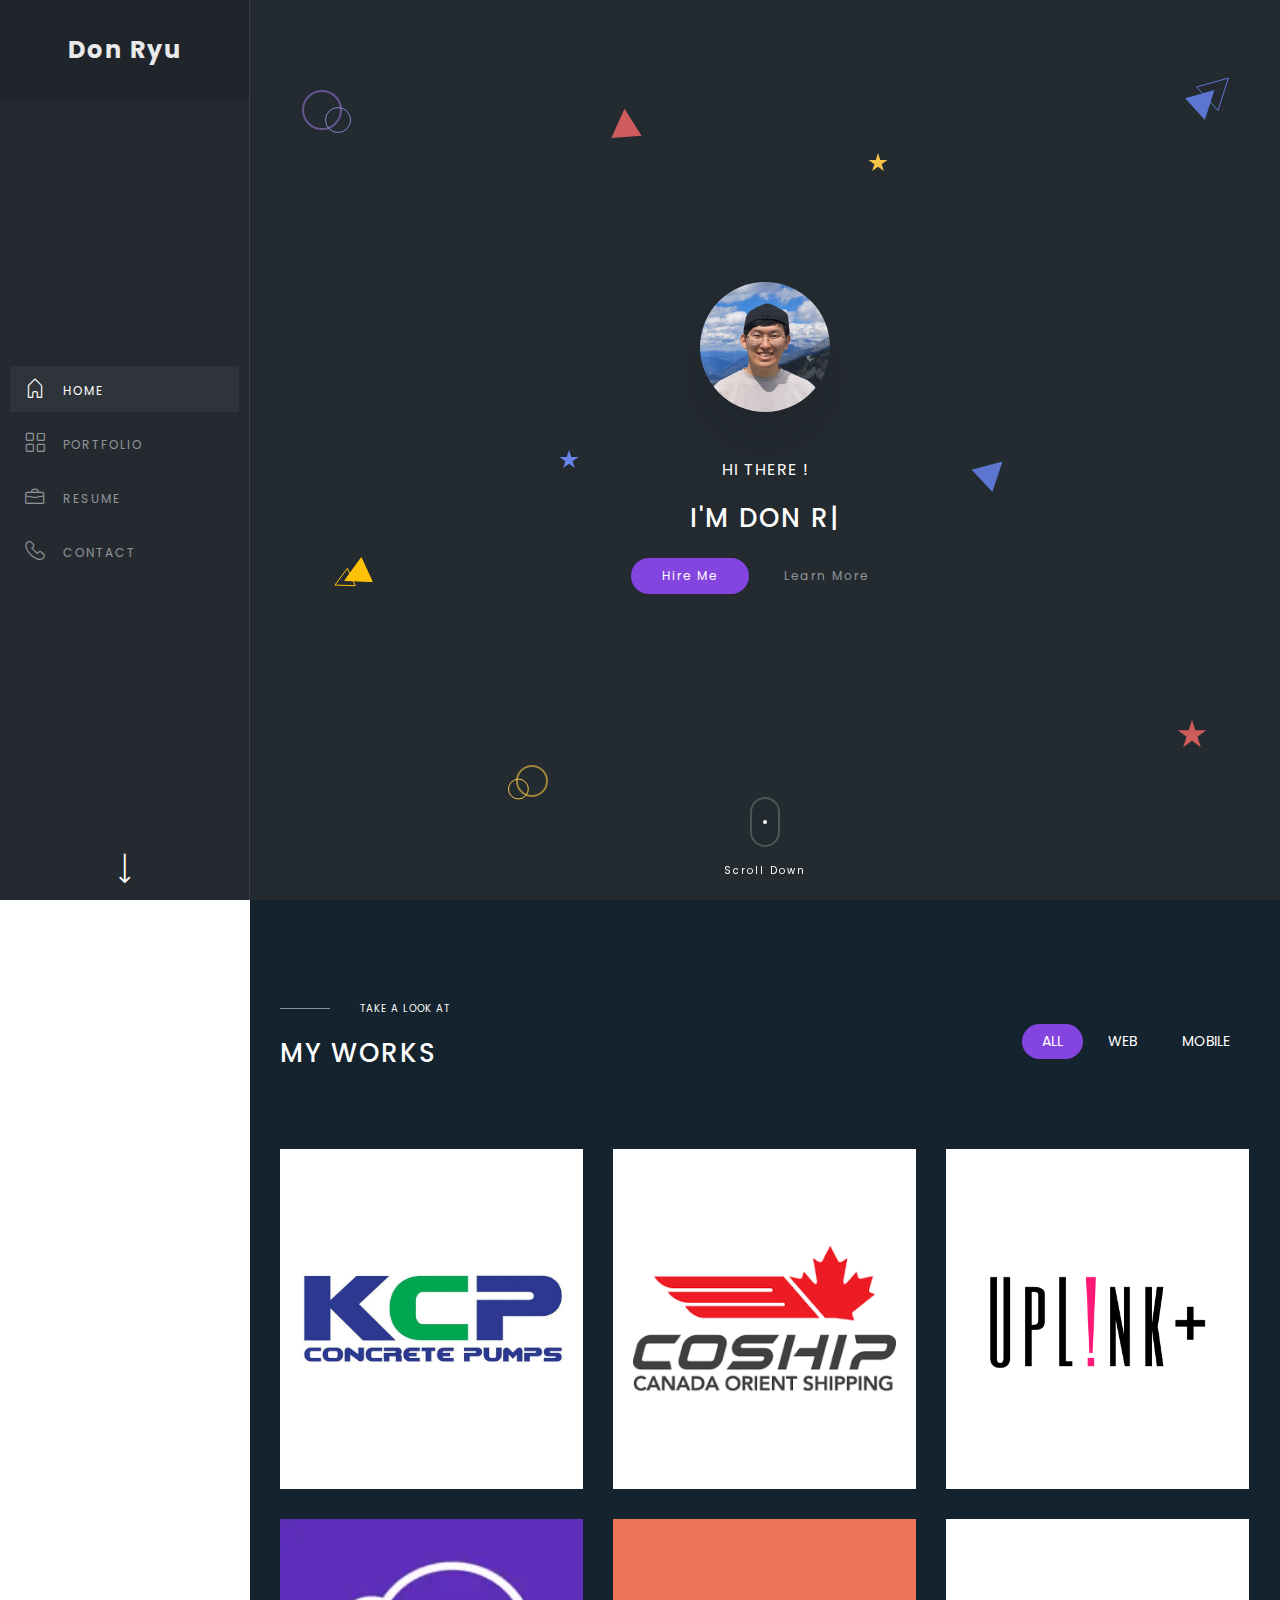
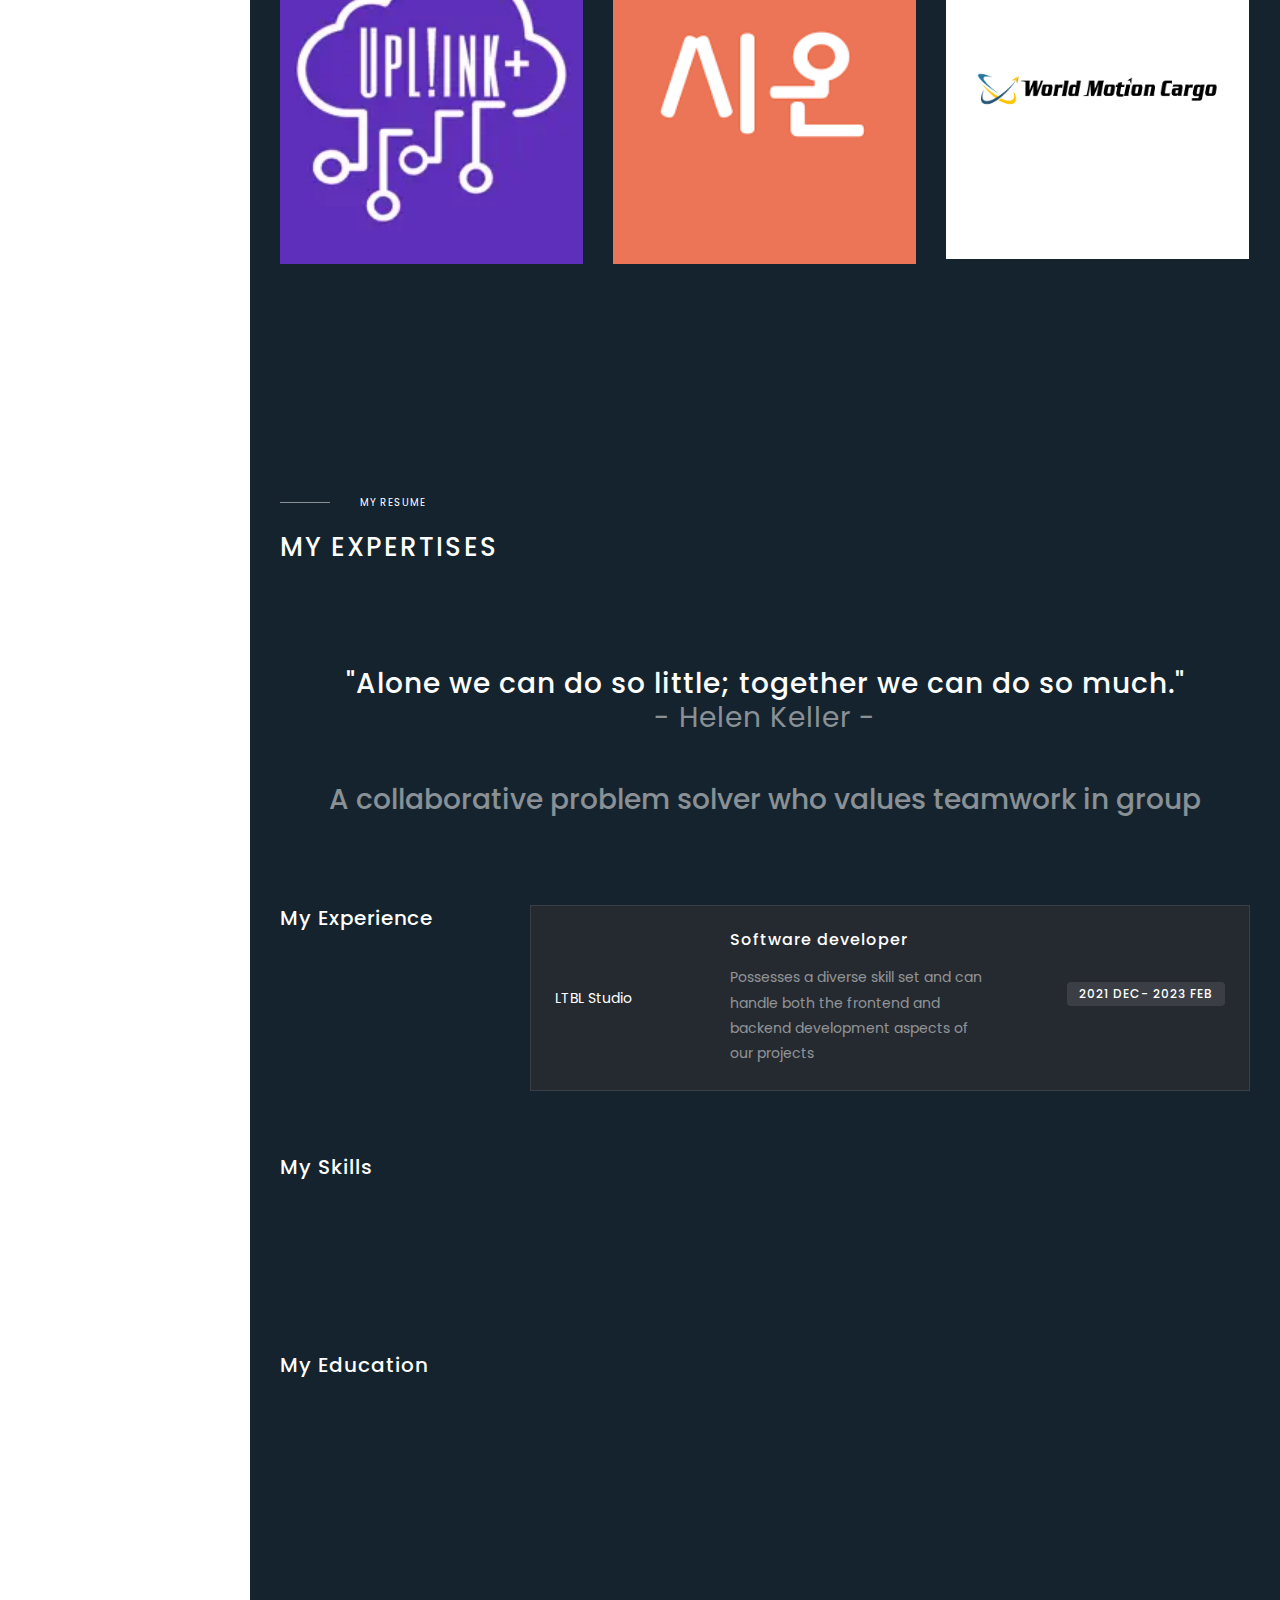
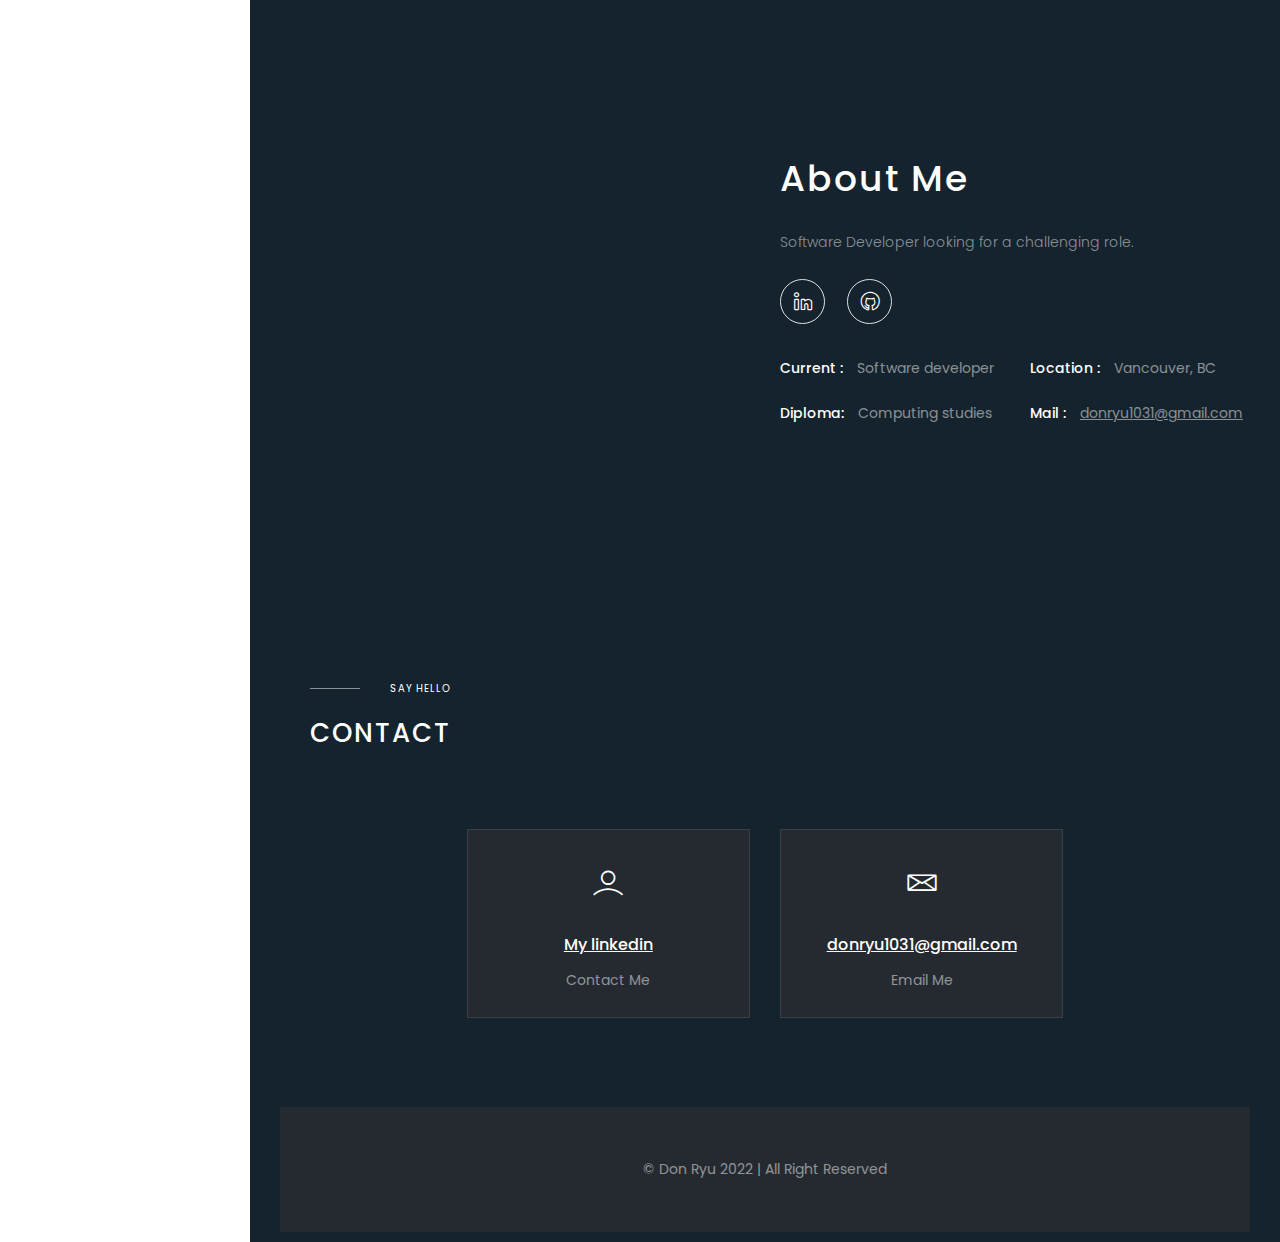
==== commit 0150d14b: "change image" ====
--- a/index.html
+++ b/index.html
@@ -121,7 +121,7 @@
             <div class="row justify-content-center align-items-center  h-100vh">
                 <div class="col-md-8 text-center">
                     <div class="hero-img-wrap mb-5">
-                        <img class="hero-img img-fluid" src="assets/images/about.png" alt="About Picture">
+                        <img class="hero-img img-fluid" src="assets/images/About.jpg" alt="About Picture">
                     </div>
 
                     <div class="hero-right mt-5 mt-md-0 text-center " data-wow-delay="300ms">
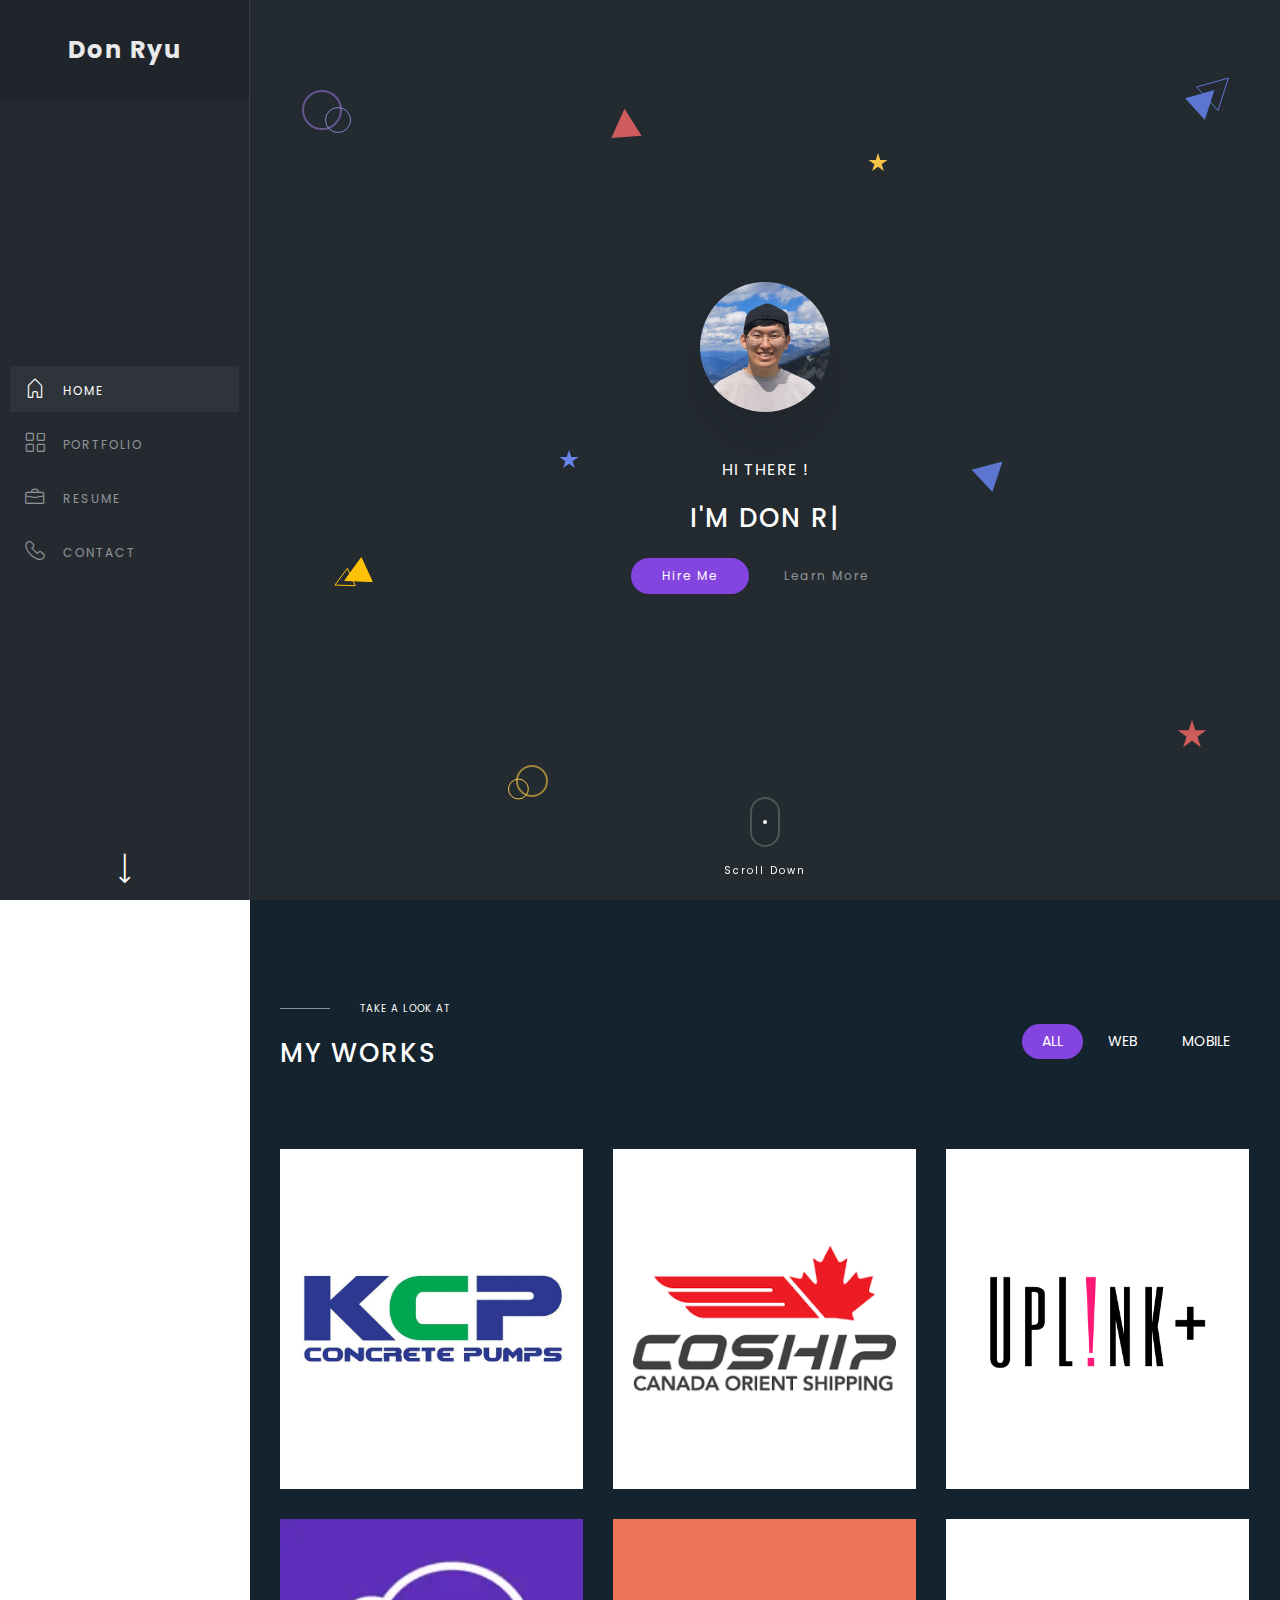
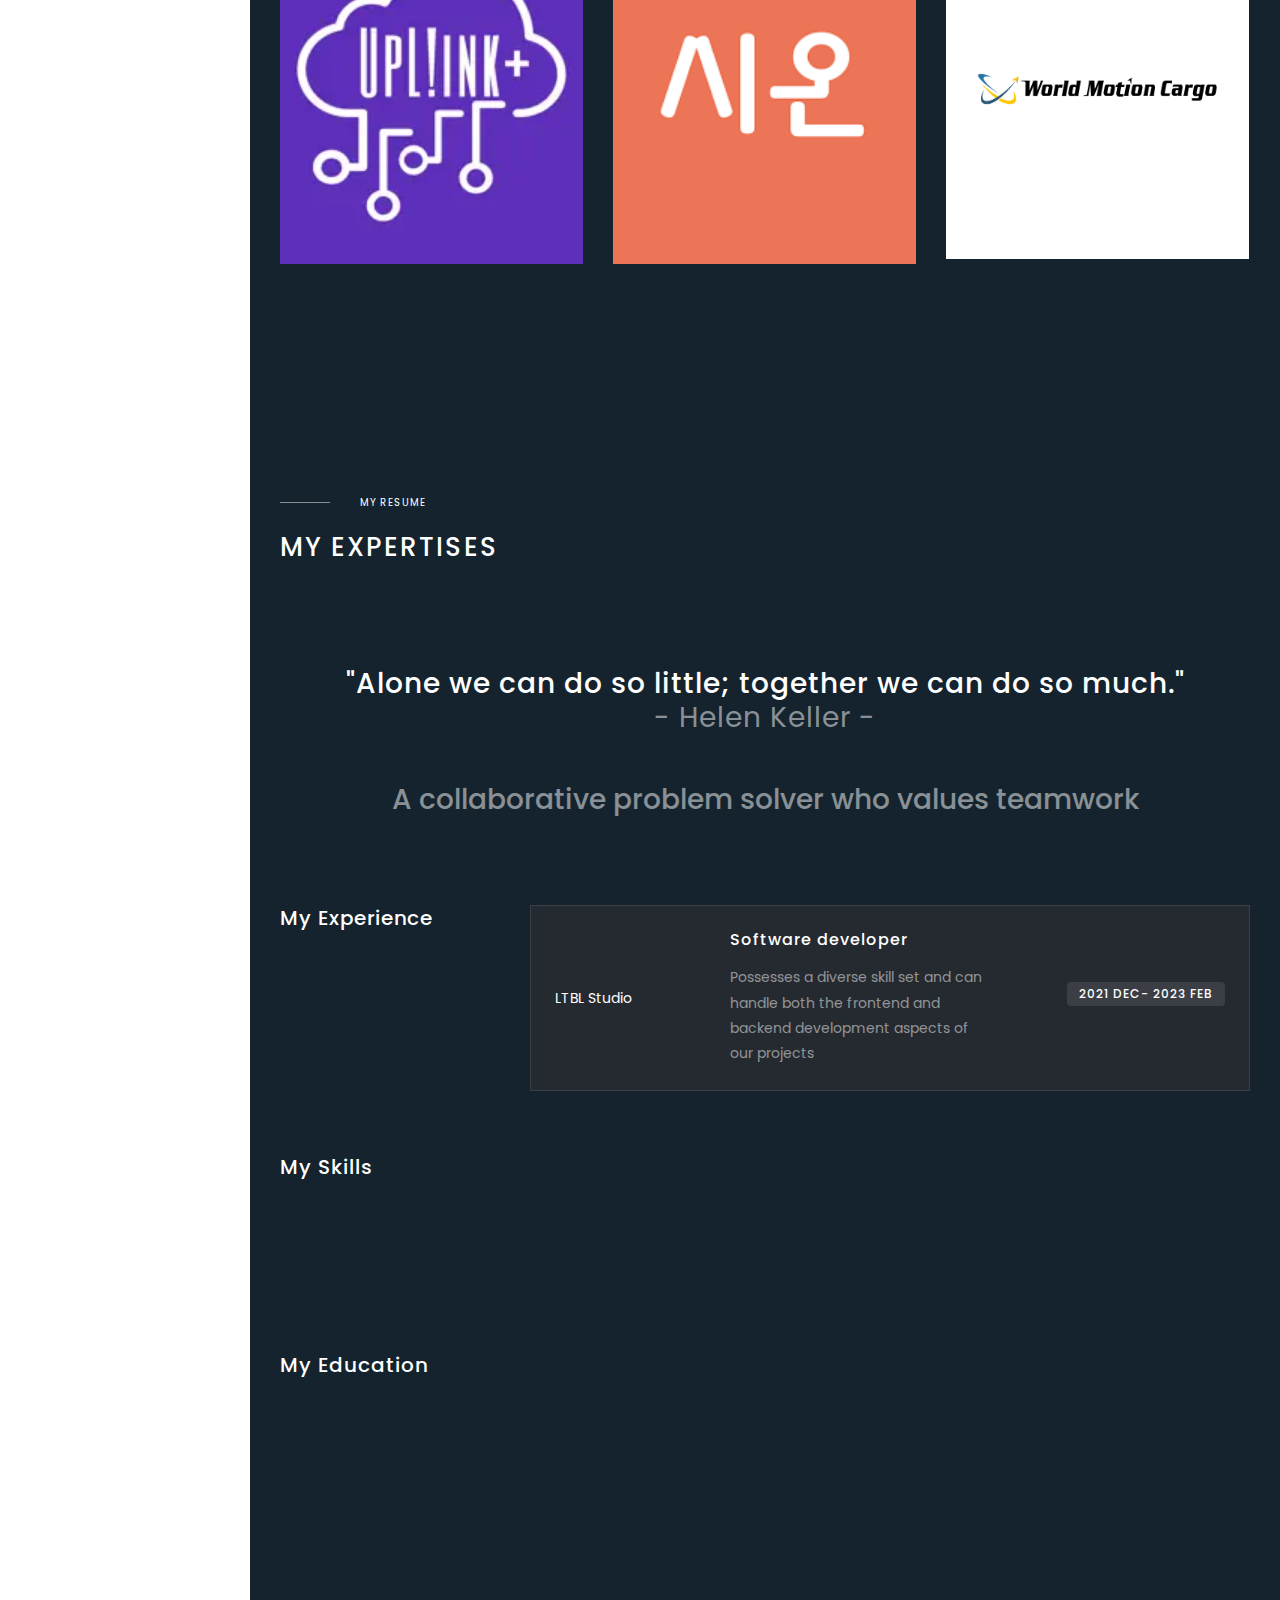
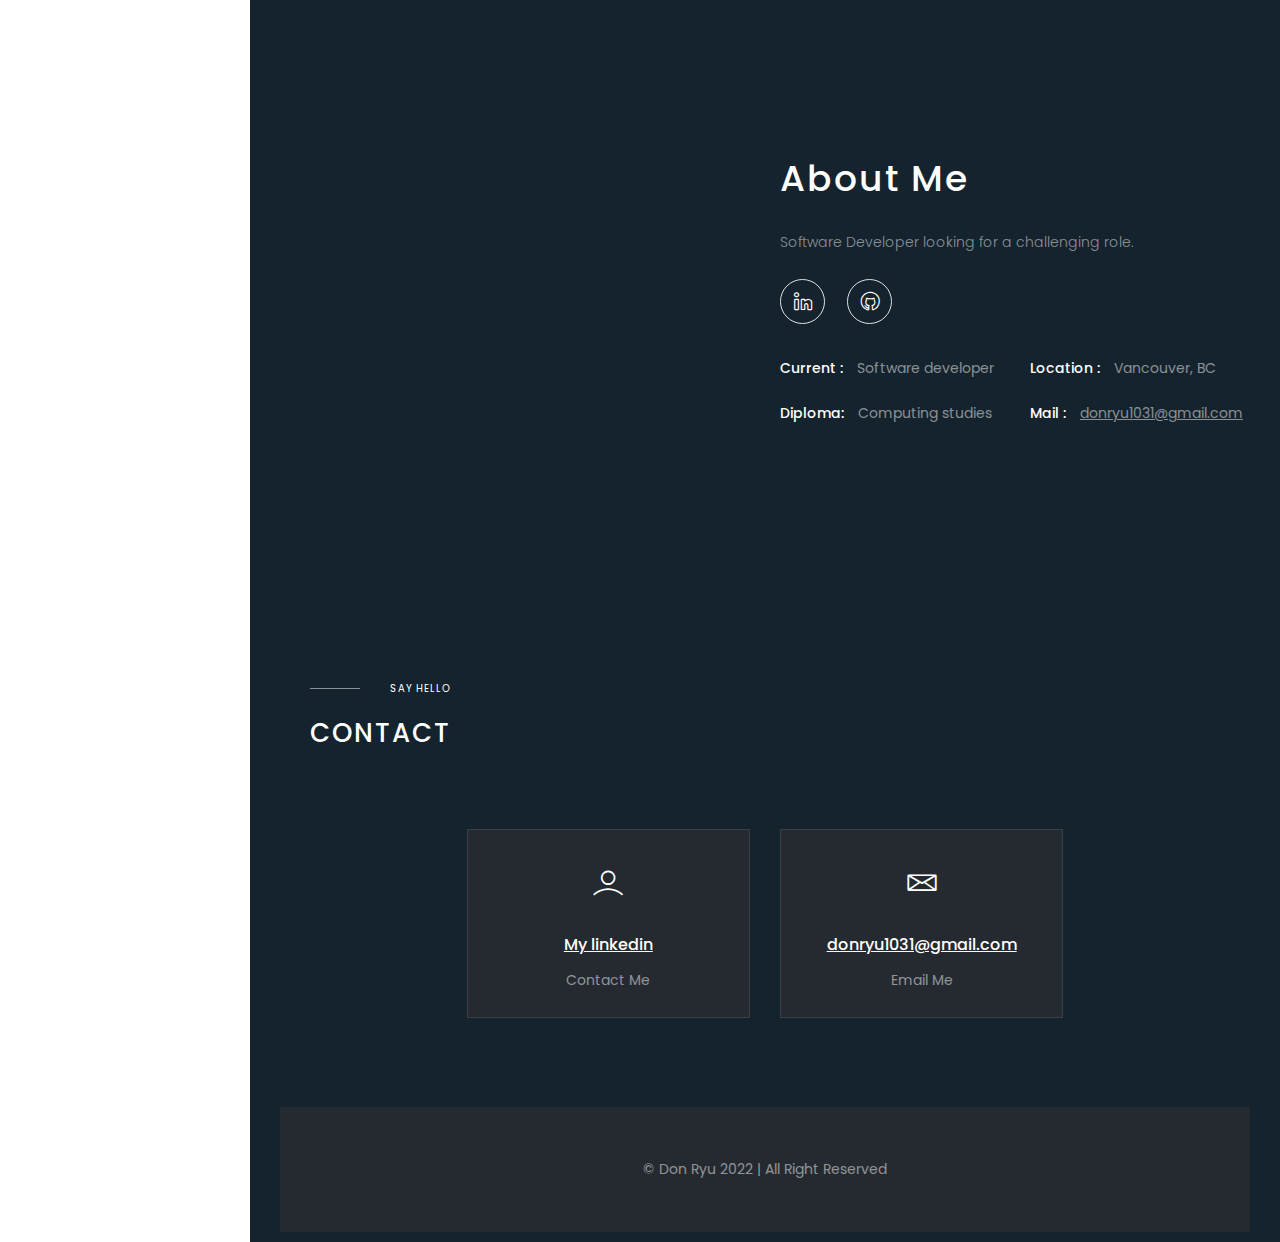
==== commit 16bdba76: "Update index.html" ====
--- a/index.html
+++ b/index.html
@@ -494,7 +494,7 @@
                         <p>Mobile applications</p>
                     </div> -->
                 </div>
-                <p class="mt-4 mb-4 h3">A collaborative problem solver who values teamwork in group</p>
+                <p class="mt-4 mb-4 h3">A collaborative problem solver who values teamwork</p>
             </div>
 
 
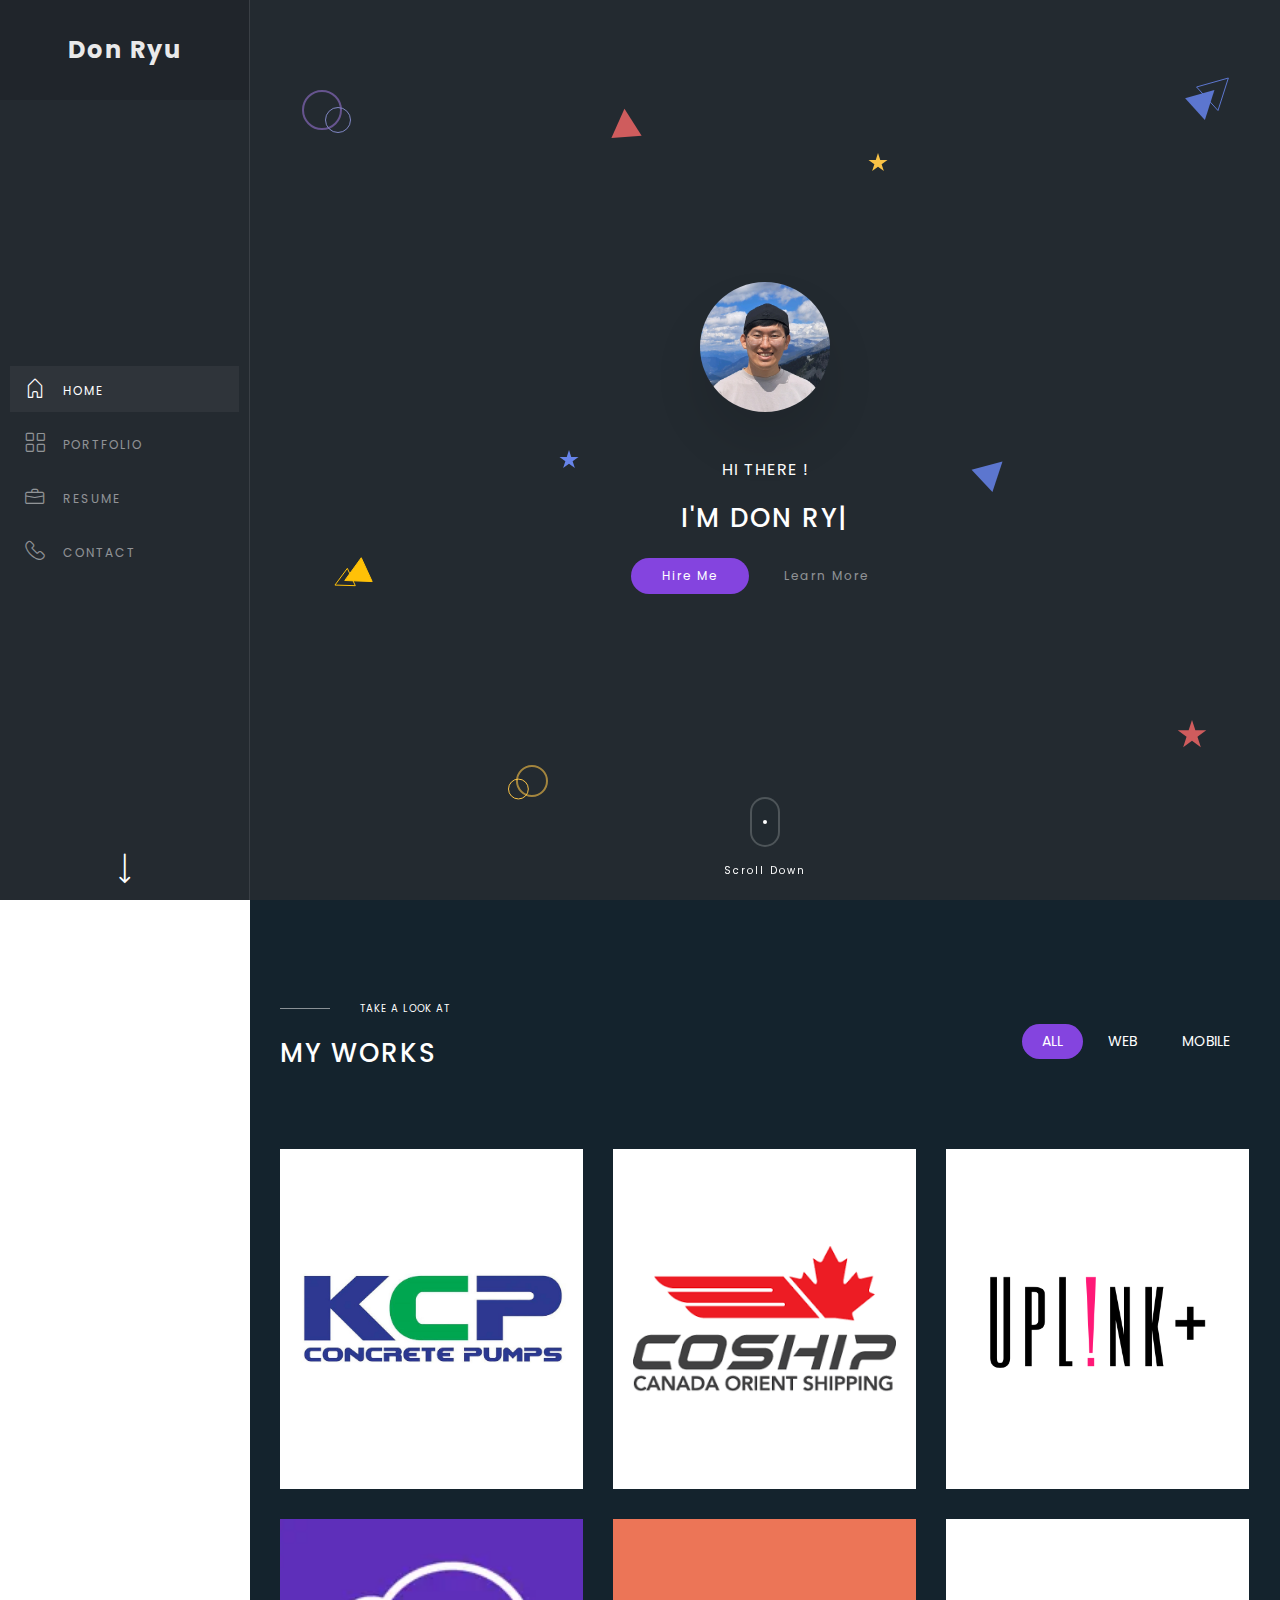
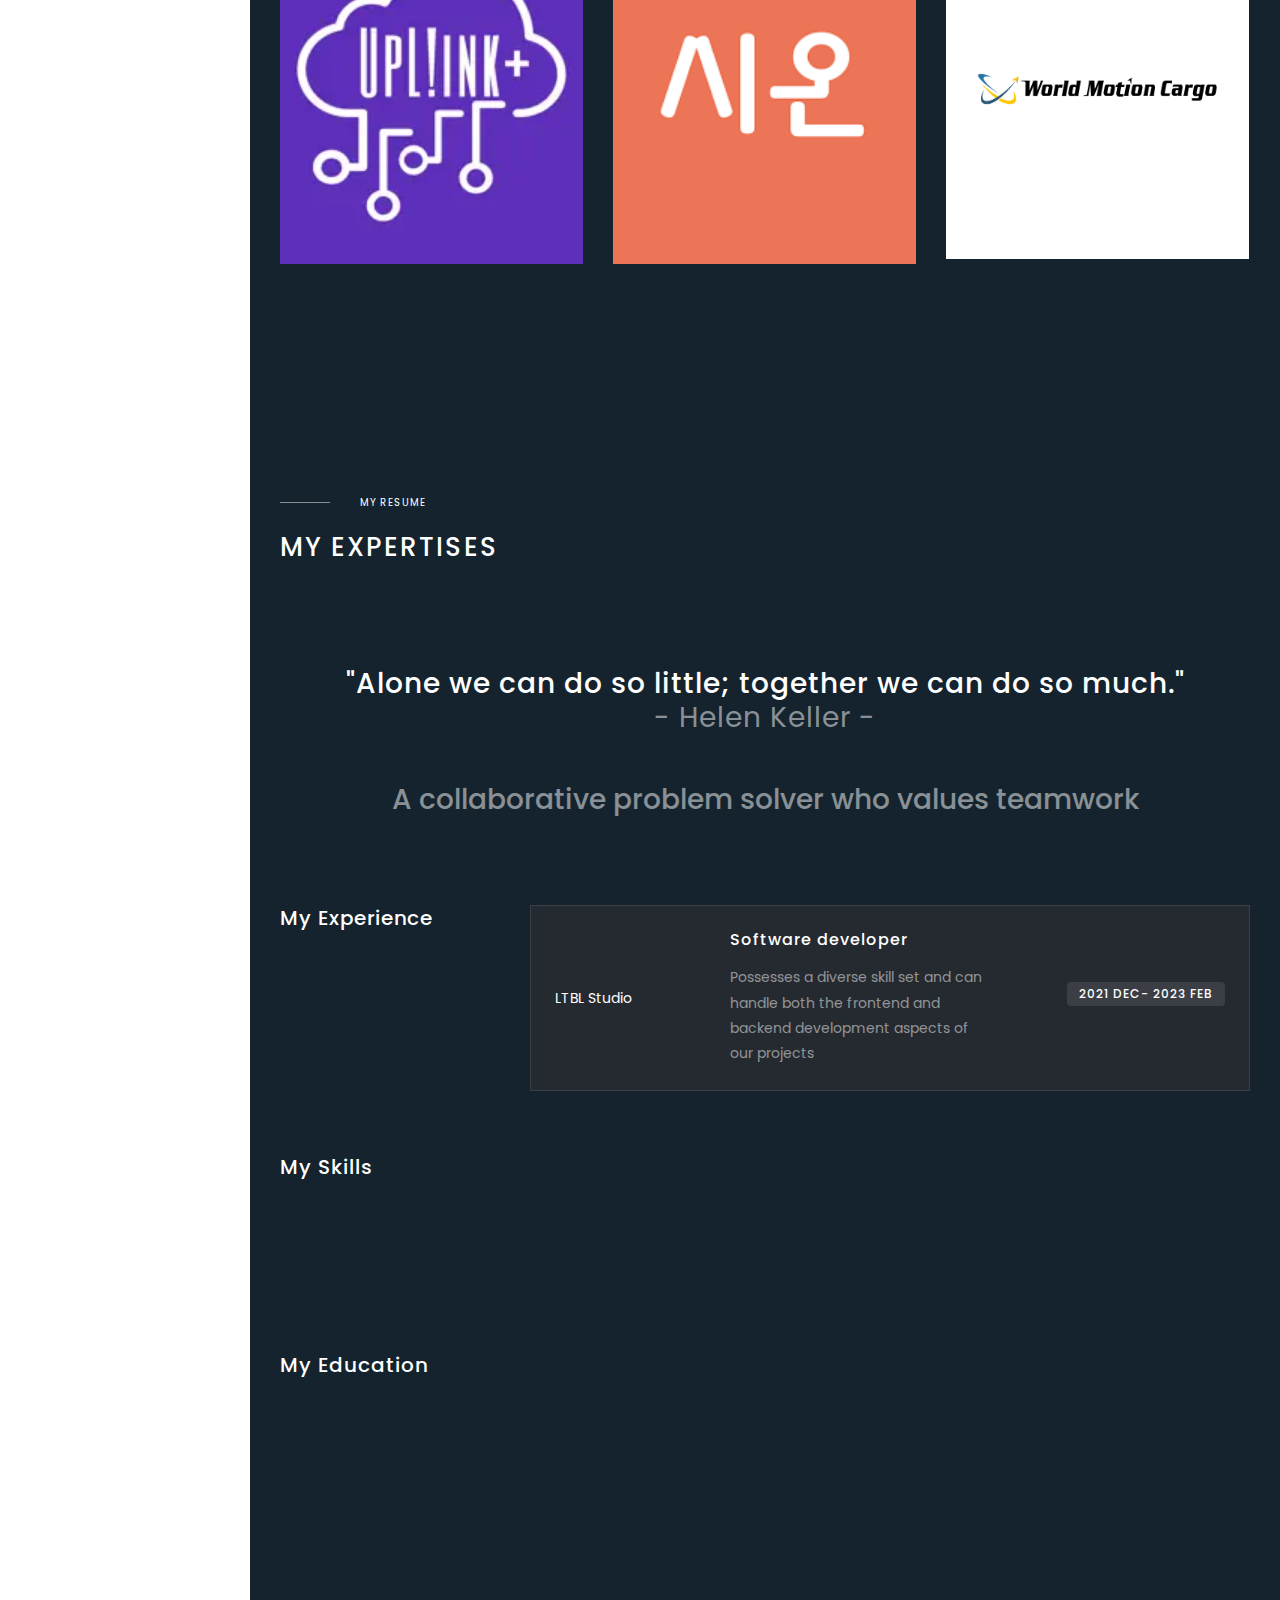
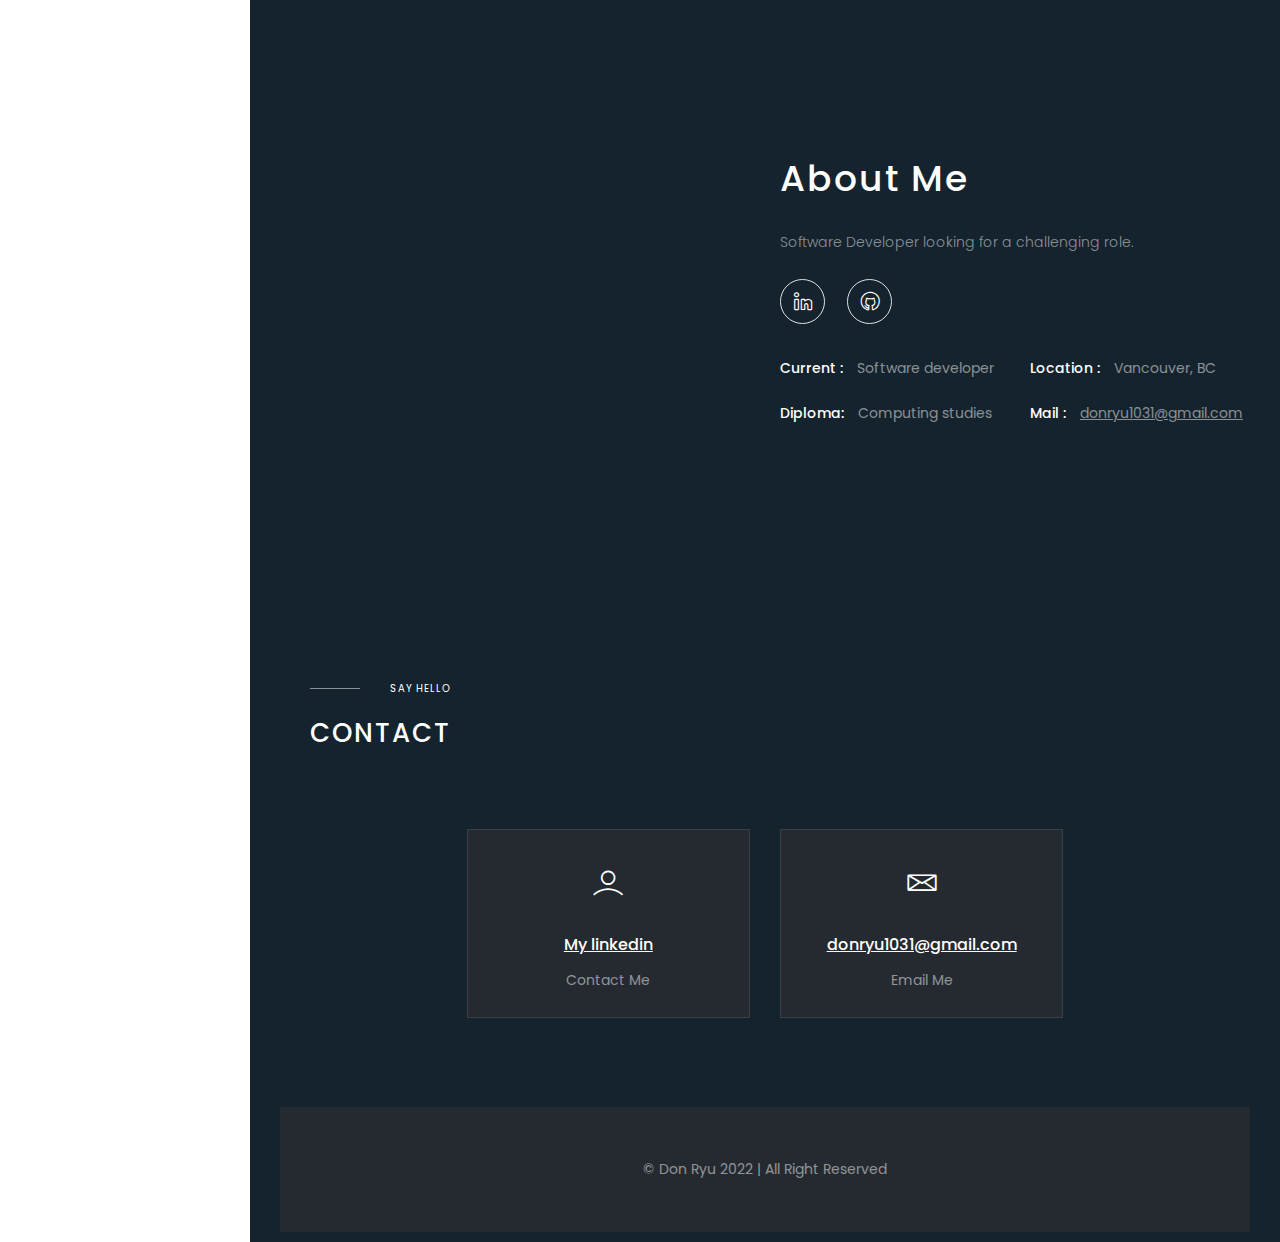
==== commit a94f1b04: "edit" ====
--- a/index.html
+++ b/index.html
@@ -227,21 +227,6 @@
                             </a>
                         </figcaption>
                     </figure>
-                    <!-- <figure class="col-md-4 list-item" data-itemprop="associatedMedia" data-groups="all website">
-                        <img src="assets/images/ktx.png" data-itemprop="thumbnail" alt="Image description"
-                             style="padding:20px; height:340px; object-fit:contain; background-color:white;"/>
-                        <figcaption data-itemprop="caption description">
-                            <div class="caption-inner">
-                                <a>
-                                    <h3 class="portfolio-item-title">KTX</h3>
-                                    <div class="portfolio-item-desc">Truck management system for KTX</div>
-                                    <span class="portfolio-item-desc b-box rounded p-1 mt-3">Next</span>
-                                    <span class="portfolio-item-desc b-box rounded p-1 mt-3">TypeScript</span>
-                                </a>
-                            </div>
-
-                        </figcaption>
-                    </figure> -->
                     <figure class="col-md-4 list-item" data-itemprop="associatedMedia" data-groups="all mobile">
 
                         <img src="assets/images/uplink-mobile.webp" data-itemprop="thumbnail" alt="Image description"
@@ -261,38 +246,7 @@
 
                         </figcaption>
                     </figure>
-                    <!-- <figure class="col-md-4 list-item" data-itemprop="associatedMedia" data-groups="all mobile">
-
-                            <img src="assets/images/bae.png" data-itemprop="thumbnail" alt="Image description" style="height:340px; object-fit:contain; background-color:#ffff ;"/>
-
-                        <figcaption data-itemprop="caption description">
-                            <div class="caption-inner">
-                                <h3 class="portfolio-item-title">Clean Street Mobile App</h3>
-                                <div class="portfolio-item-desc">Civil Complaint App for making clean street and residential area</div>
-                                <span class="portfolio-item-desc b-box rounded p-1 mt-3">React Native</span>
-                                <span class="portfolio-item-desc b-box rounded p-1">IOS</span>
-                                <span class="portfolio-item-desc b-box rounded p-1">Android</span>
-                            </div>
-                        </figcaption>
-                    </figure> -->
-
-                    <!--                    <figure class="col-md-4 list-item" data-itemprop="associatedMedia" data-groups="all mobile">-->
-                    <!--                        <img src="assets/images/bae.png" data-itemprop="thumbnail" alt="Image description"-->
-                    <!--                             style="height:340px; object-fit:contain; background-color:#ffff ;"/>-->
-                    <!--                        <figcaption data-itemprop="caption description">-->
-                    <!--                            <div class="caption-inner">-->
-                    <!--                                <a href="https://bae-fum.herokuapp.com/" target="_blank">-->
-                    <!--                                    <h3 class="portfolio-item-title">Bae-fum Mobile App</h3>-->
-                    <!--                                    <div class="portfolio-item-desc">Mobile App for reporting illegal trash dumping-->
-                    <!--                                    </div>-->
-                    <!--                                    <span class="portfolio-item-desc b-box rounded p-1 mt-3">React Native</span>-->
-                    <!--                                    <span class="portfolio-item-desc b-box rounded p-1">IOS</span>-->
-                    <!--                                    <span class="portfolio-item-desc b-box rounded p-1">Android</span>-->
-                    <!--                                </a>-->
-                    <!--                            </div>-->
-
-                    <!--                        </figcaption>-->
-                    <!--                    </figure>-->
+              
 
                     <figure class="col-md-4 list-item" data-itemprop="associatedMedia" data-groups="all mobile">
                         <img src="assets/images/sion.webp" data-itemprop="thumbnail" alt="Image description"
@@ -320,7 +274,7 @@
                         <figcaption data-itemprop="caption description">
 
                             <div class="caption-inner">
-                                <a href="http://wmc.uplink.plus/" target="_blank">
+                                <a href="http://www.worldmotioncargo.com/" target="_blank">
                                     <h3 class="portfolio-item-title">World Motion Cargo</h3>
                                     <div class="portfolio-item-desc">Shipping company website</div>
                                     <span class="portfolio-item-desc b-box rounded p-1 mt-3">WordPress</span>
@@ -329,7 +283,46 @@
 
                         </figcaption>
                     </figure>
-
+                    <!-- <figure class="col-md-4 list-item" data-itemprop="associatedMedia" data-groups="all website">
+
+                        <img src="assets/images/BC.png" data-itemprop="thumbnail" alt="Image description"
+                             style="height:340px; object-fit:fill; background-color:#ffff ; padding:30px;"/>
+
+                        <figcaption data-itemprop="caption description">
+
+                            <div class="caption-inner">
+                                <a href="https://github.com/DonRyu/Full-Stack-CRUD-WebApp" target="_blank">
+                                    <h3 class="portfolio-item-title">CRUD Web Application</h3>
+                                    <div class="portfolio-item-desc">Full-stack application for the BC Public’s competition</div>
+                                    <span class="portfolio-item-desc b-box rounded p-1 mt-3">React</span>
+                                    <span class="portfolio-item-desc b-box rounded p-1 mt-3">Express</span>
+                                </a>
+                            </div>
+
+                        </figcaption>
+                    </figure> -->
+                    <!-- <figure class="col-md-4 list-item" data-itemprop="associatedMedia" data-groups="all website" >
+
+                        <img src="assets/images/word.png" data-itemprop="thumbnail" alt="Image description"
+                             style="height:340px; object-fit:fill; background-color:#ffff ; padding:30px;"/>
+
+                        <figcaption data-itemprop="caption description">
+
+                            <div class="caption-inner">
+                                <a href="https://github.com/DonRyu/Web-Word-Processor" target="_blank">
+                                    <h3 class="portfolio-item-title">Web Word Processor</h3>
+                                    <div class="portfolio-item-desc">Web-based real-time word processor</div>
+                                    <span class="portfolio-item-desc b-box rounded p-1 mt-3">React</span>
+                                    <span class="portfolio-item-desc b-box rounded p-1 mt-3">Socket IO</span>
+                                    <span class="portfolio-item-desc b-box rounded p-1 mt-3">MongoDB</span>
+                                </a>
+                            </div>
+
+                        </figcaption>
+                    </figure> -->
+
+                    
+                  
                 </div>
             </div>
         </div>
@@ -709,7 +702,7 @@
                         <ul class="about-desc-social text-left my-4 list-unstyled list-inline">
                             <!-- <li class="list-inline-item"><a class="hover-state" href="#"><i class="lni lni-facebook-filled"></i></a></li> -->
                             <li class="list-inline-item"><a class="hover-state"
-                                                            href="https://www.linkedin.com/in/dongheonryu/"><i
+                                                            href="https://www.linkedin.com/in/donryu/"><i
                                     class="lni lni-linkedin"></i></a></li>
                             <li class="list-inline-item"><a class="hover-state" href="https://github.com/DonRyu"><i
                                     class="lni lni-github"></i></a></li>
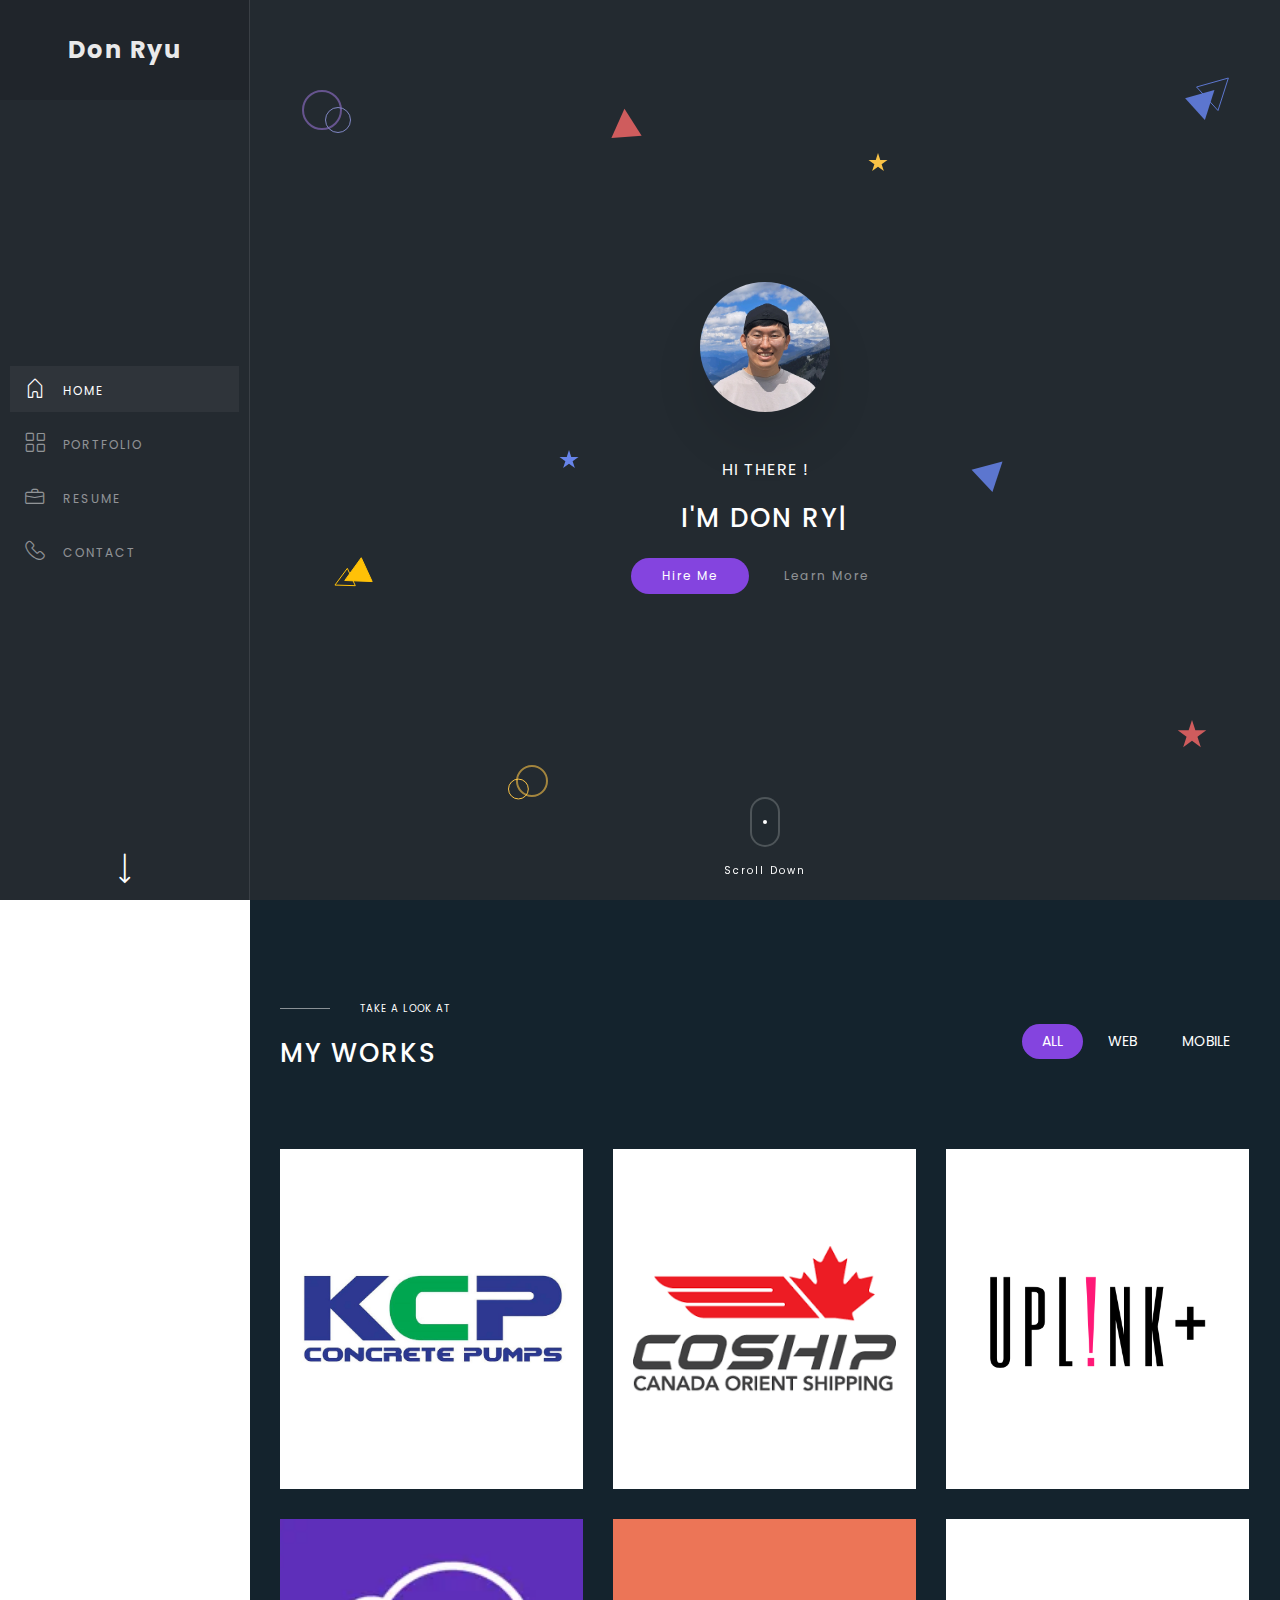
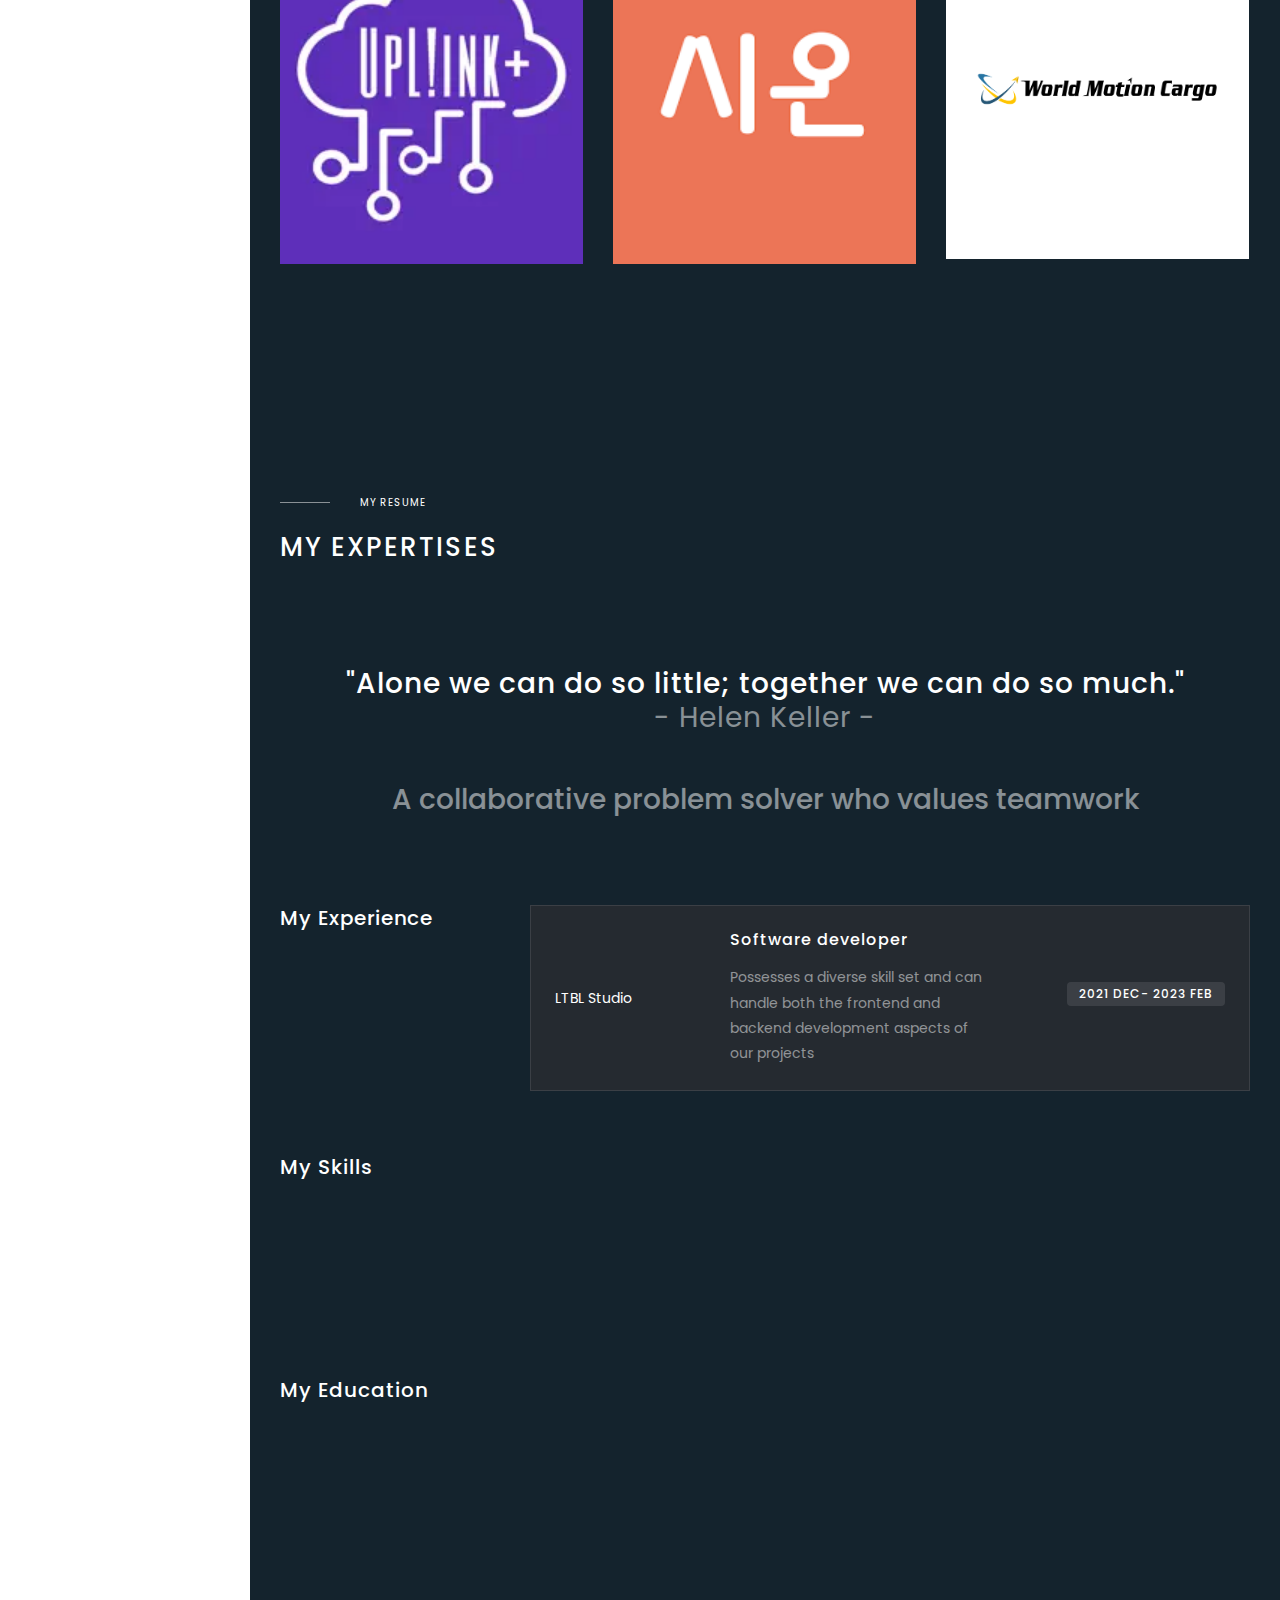
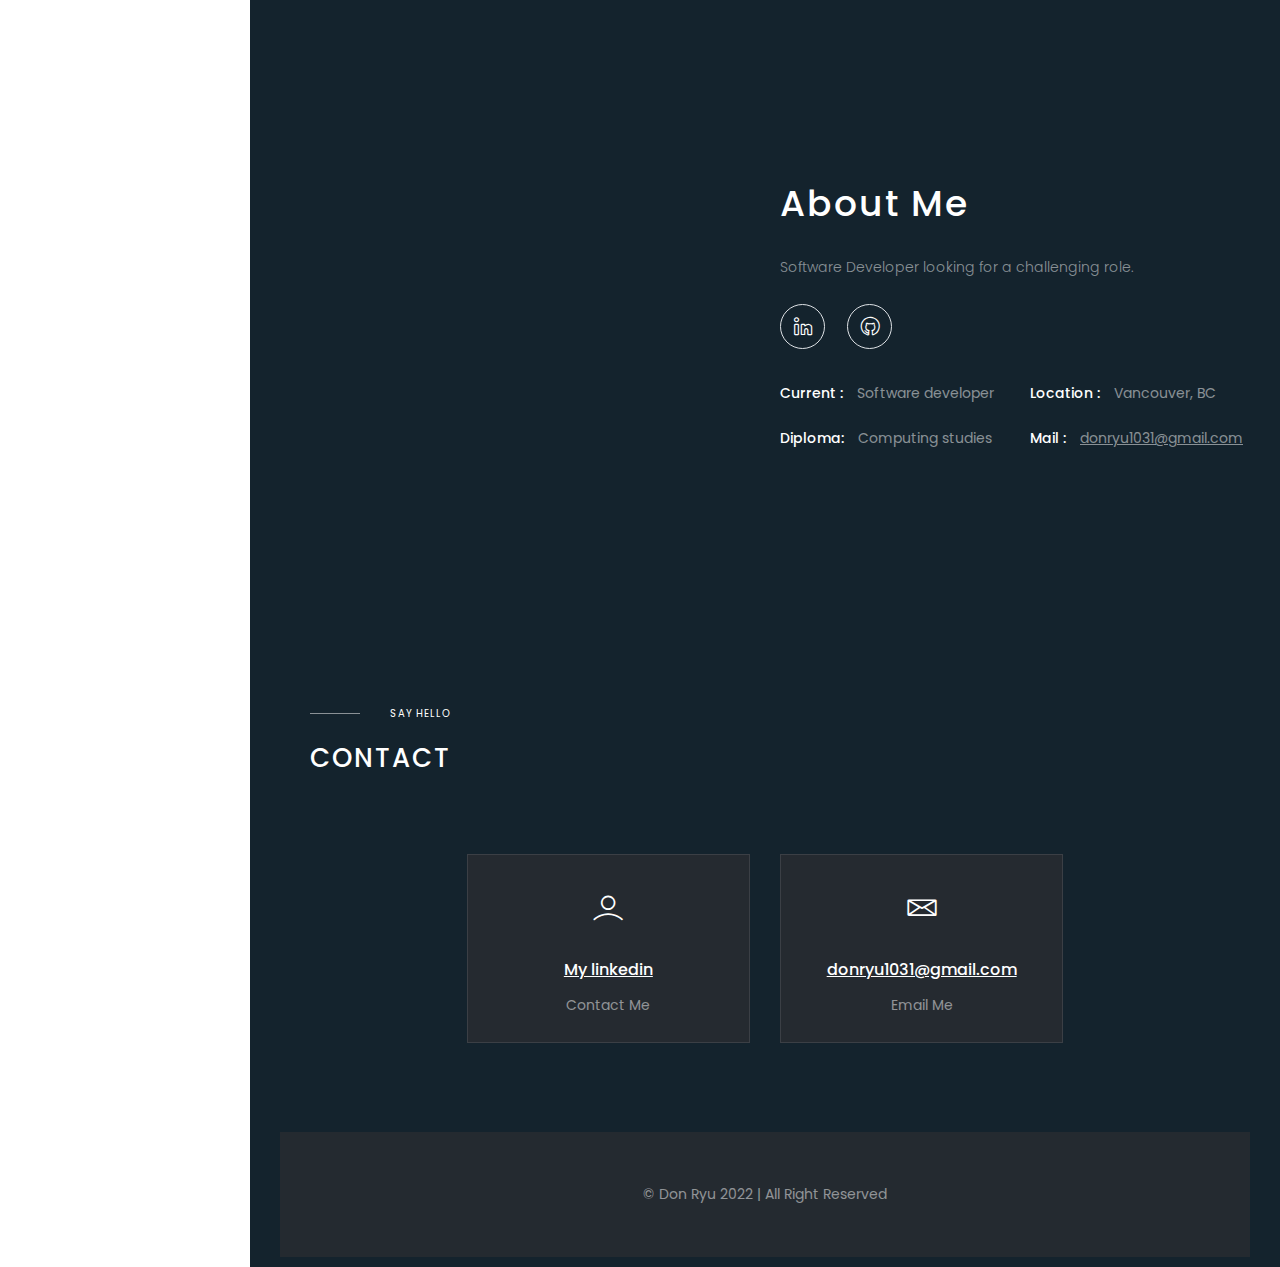
==== commit 4f54393b: "EDIT" ====
--- a/index.html
+++ b/index.html
@@ -531,7 +531,7 @@
                                             <div class="mb-4 wow fadeInUp" data-wow-duration="1.5s">
                                                 <h6>Languages</h6>
                                                 <p class=".text-secondary mt-2">
-                                                    TypeScript, Python
+                                                    TypeScript, Python, C#
                                                 </p>
                                             </div>
 
@@ -553,13 +553,13 @@
                                             <div class="mb-4 wow fadeInUp" data-wow-duration="1.5s">
                                                 <h6>Frameworks and Libraries</h6>
                                                 <p class=".text-secondary mt-2">
-                                                    React, React Native, Next, Electron, Node, Express
+                                                    React, React Native, Next, Electron, Node, Express, .Net
                                                 </p>
                                             </div>
                                             <div class="mb-4 wow fadeInUp" data-wow-duration="1.5s">
                                                 <h6>Others</h6>
                                                 <p class=".text-secondary mt-2">
-                                                    Git, AWS(RDS,EC2,S3)
+                                                    Git, AWS(RDS,EC2,S3,IAM,)
                                                 </p>
                                             </div>
 
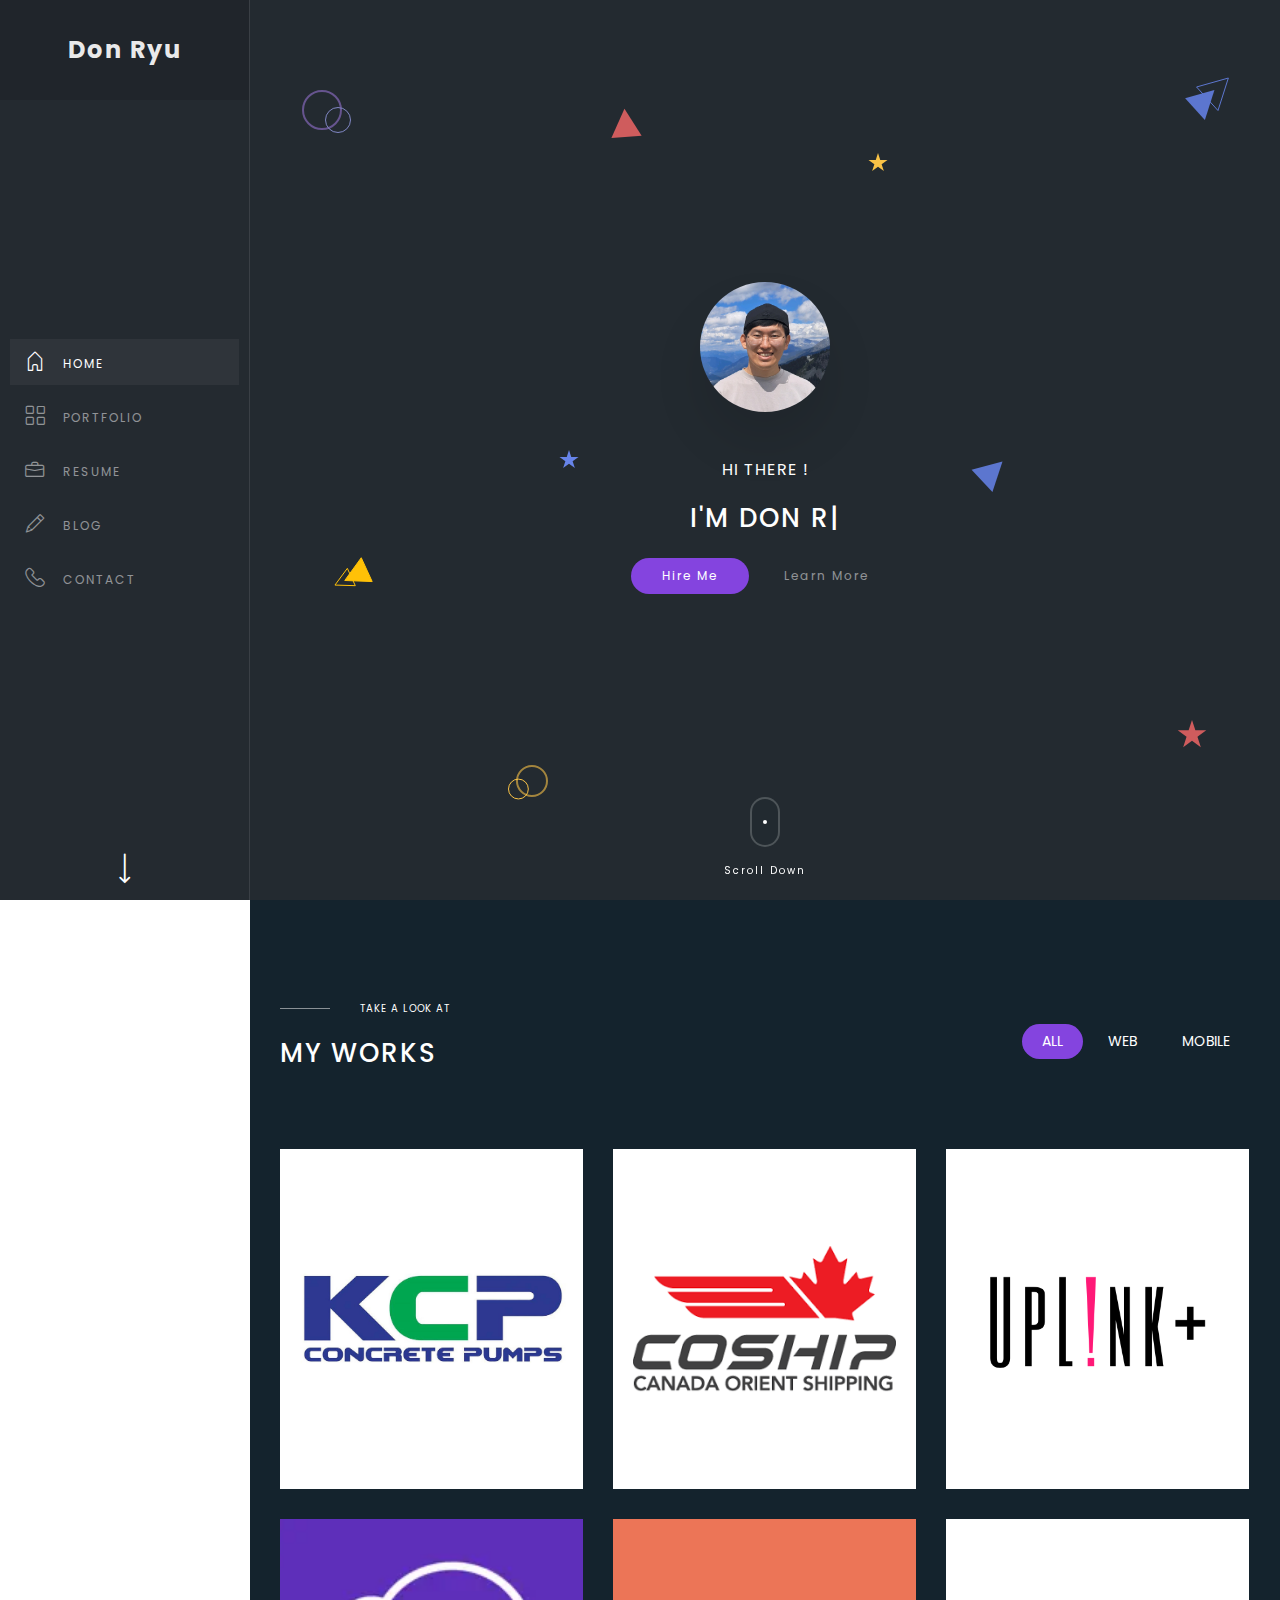
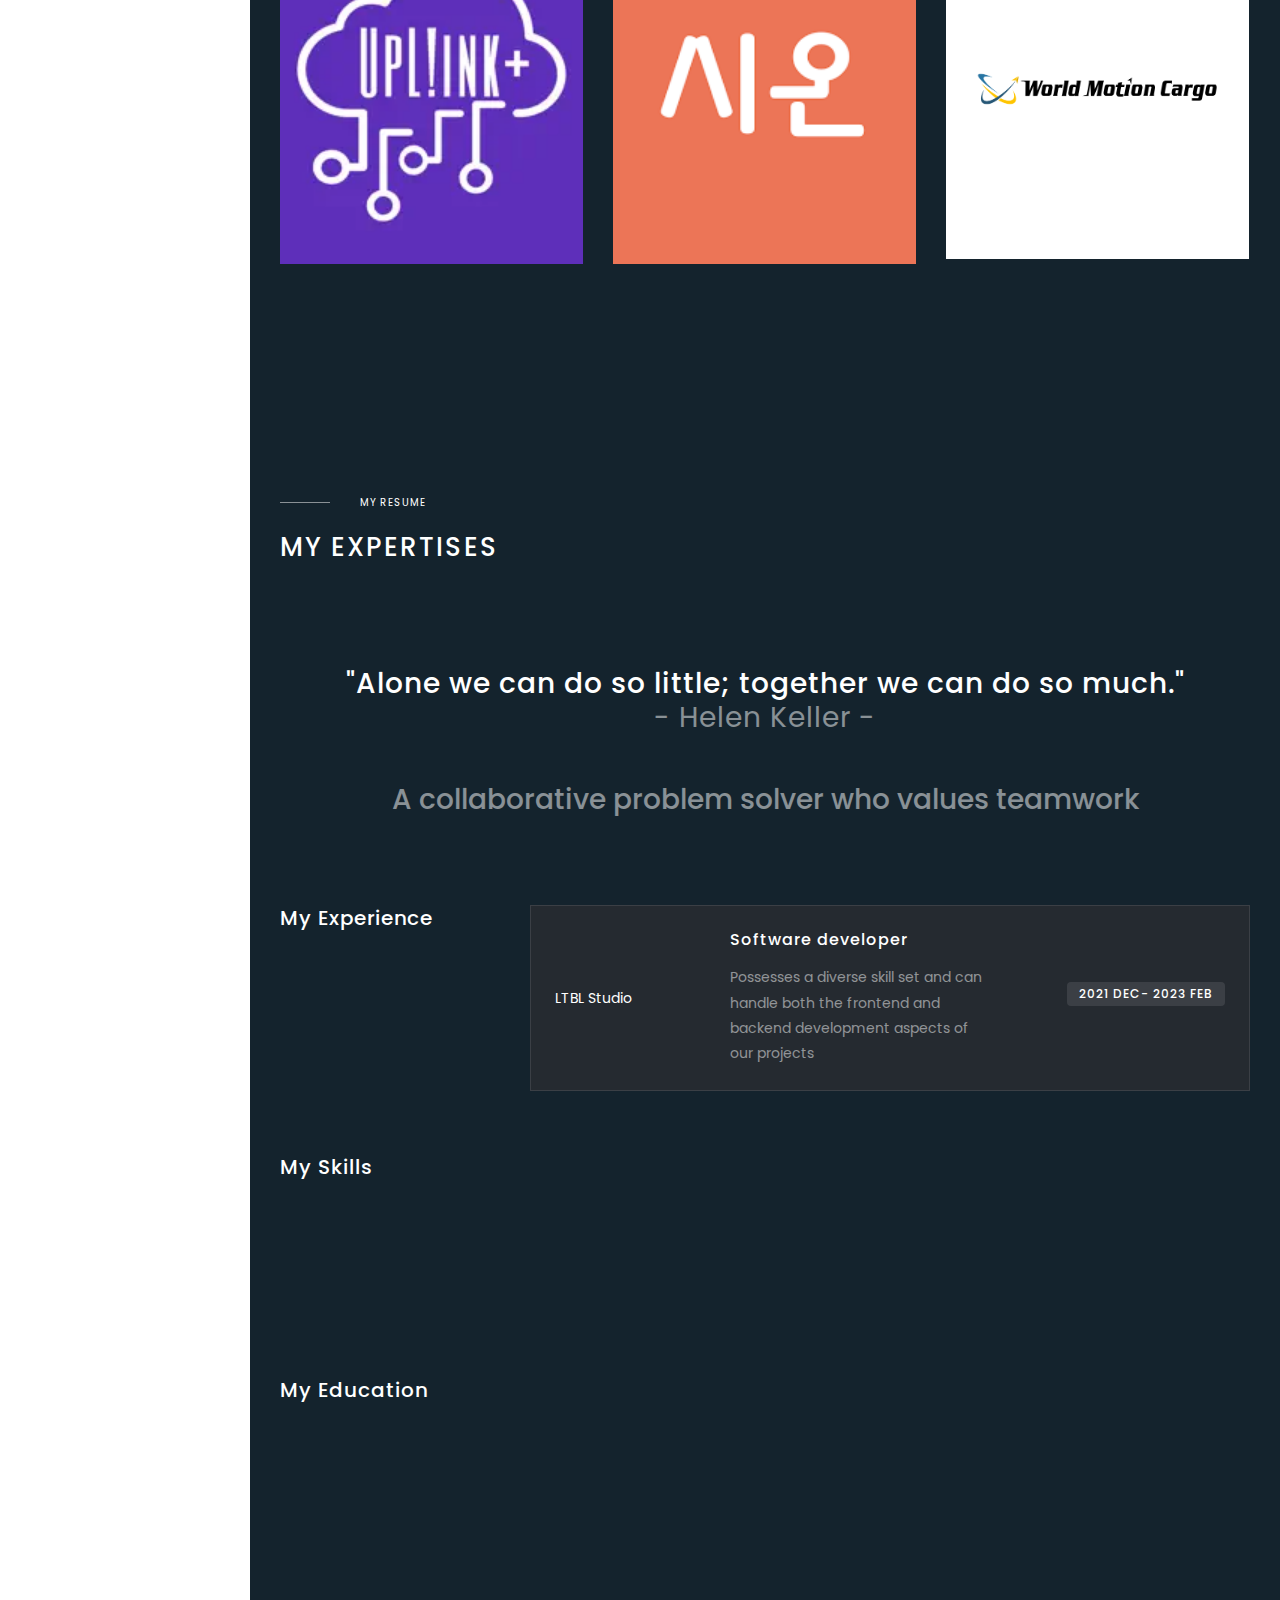
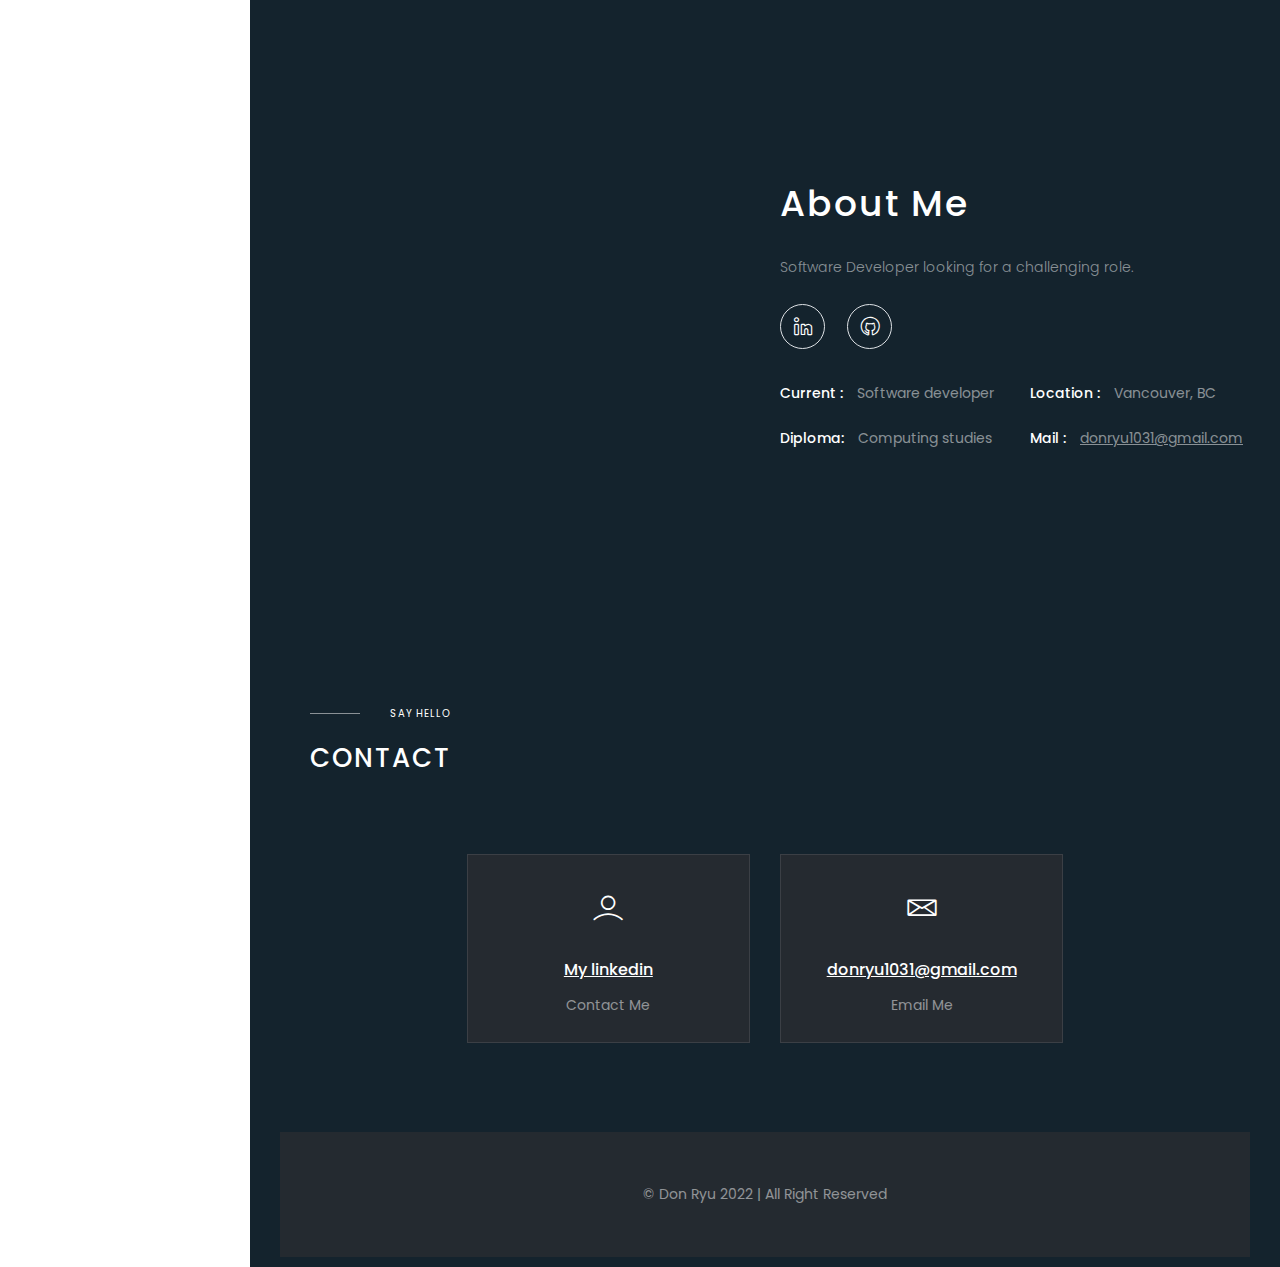
==== commit a4a6b4ca: "back blog" ====
--- a/index.html
+++ b/index.html
@@ -88,12 +88,12 @@
                             <span>resume</span>
                         </a>
                     </li>
-                    <!-- <li class="nav-item">
+                    <li class="nav-item">
                         <a class="nav-link ripple" href="#blog">
                             <i class="lni-pencil"></i>
                             <span>Blog</span>
                         </a>
-                    </li> -->
+                    </li>
                     <li class="nav-item">
                         <a class="nav-link ripple" href="#contact">
                             <i class="lni-phone-handset"></i>
